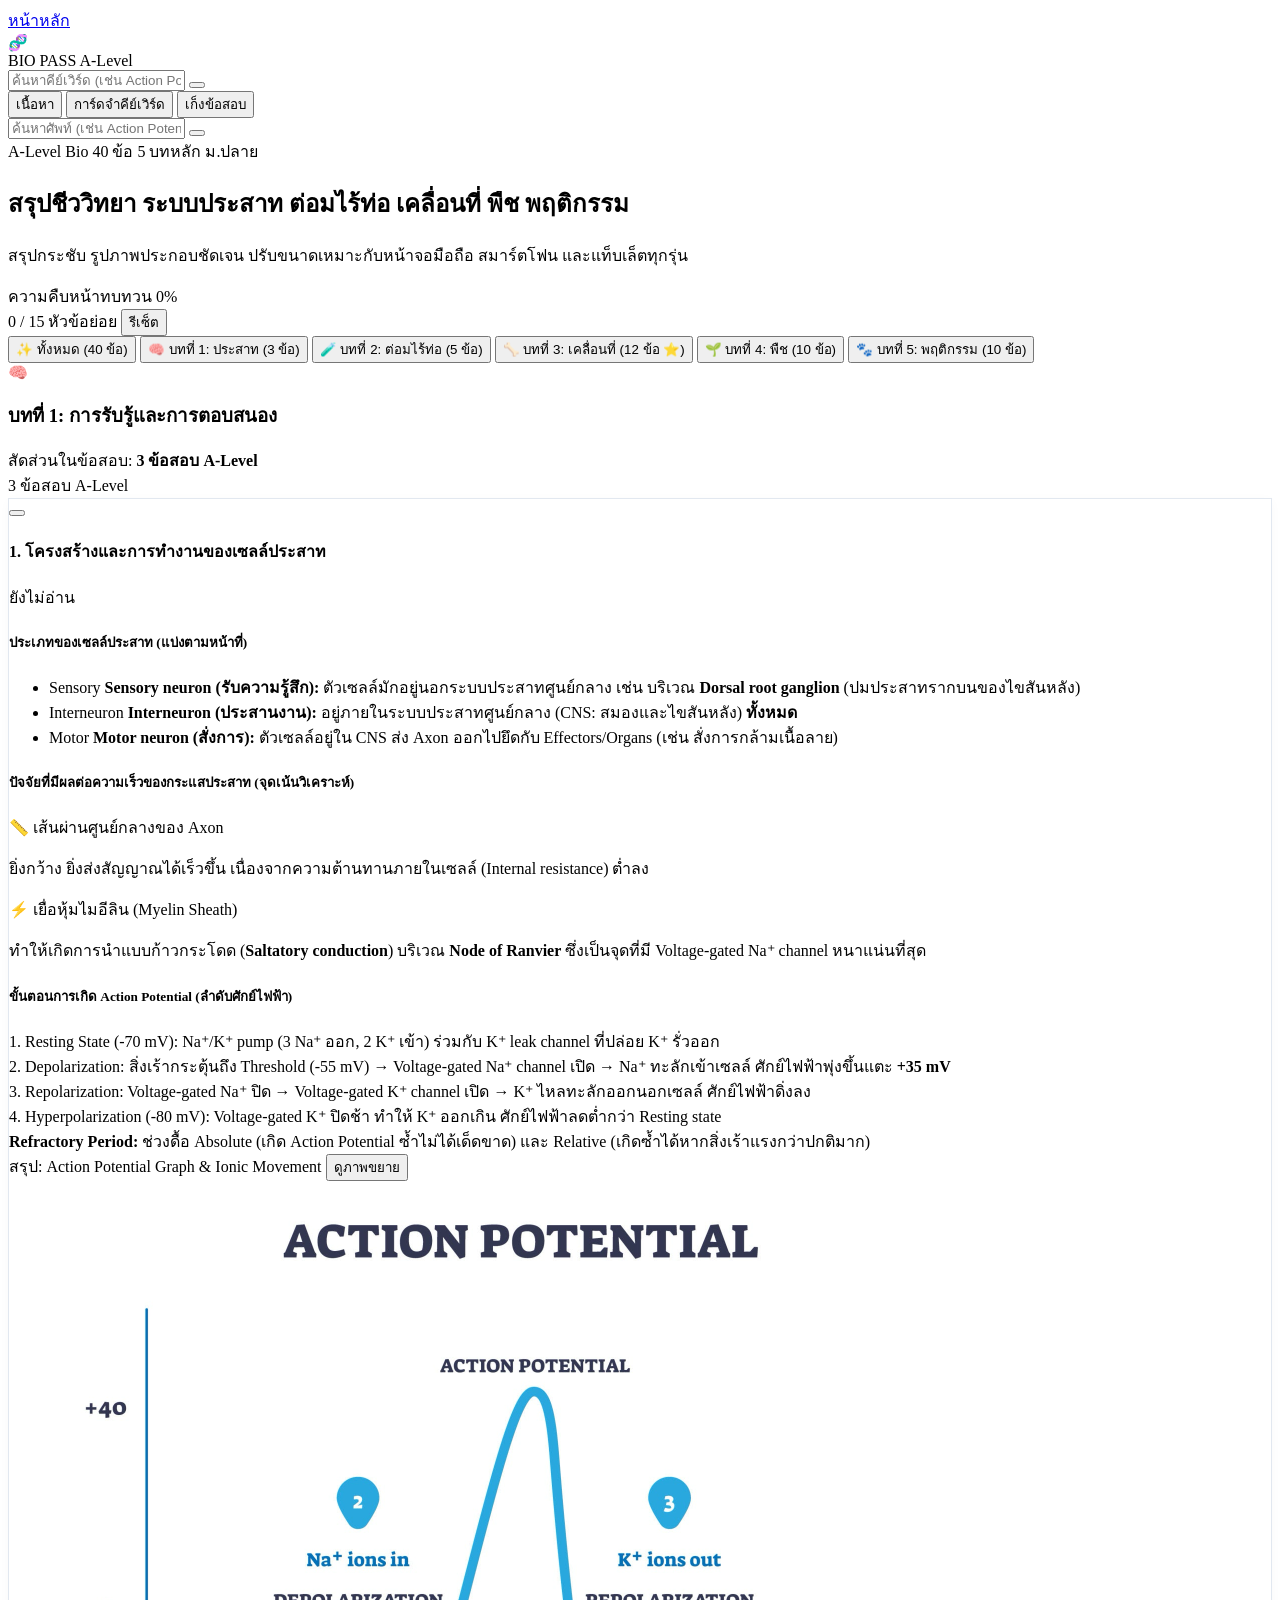
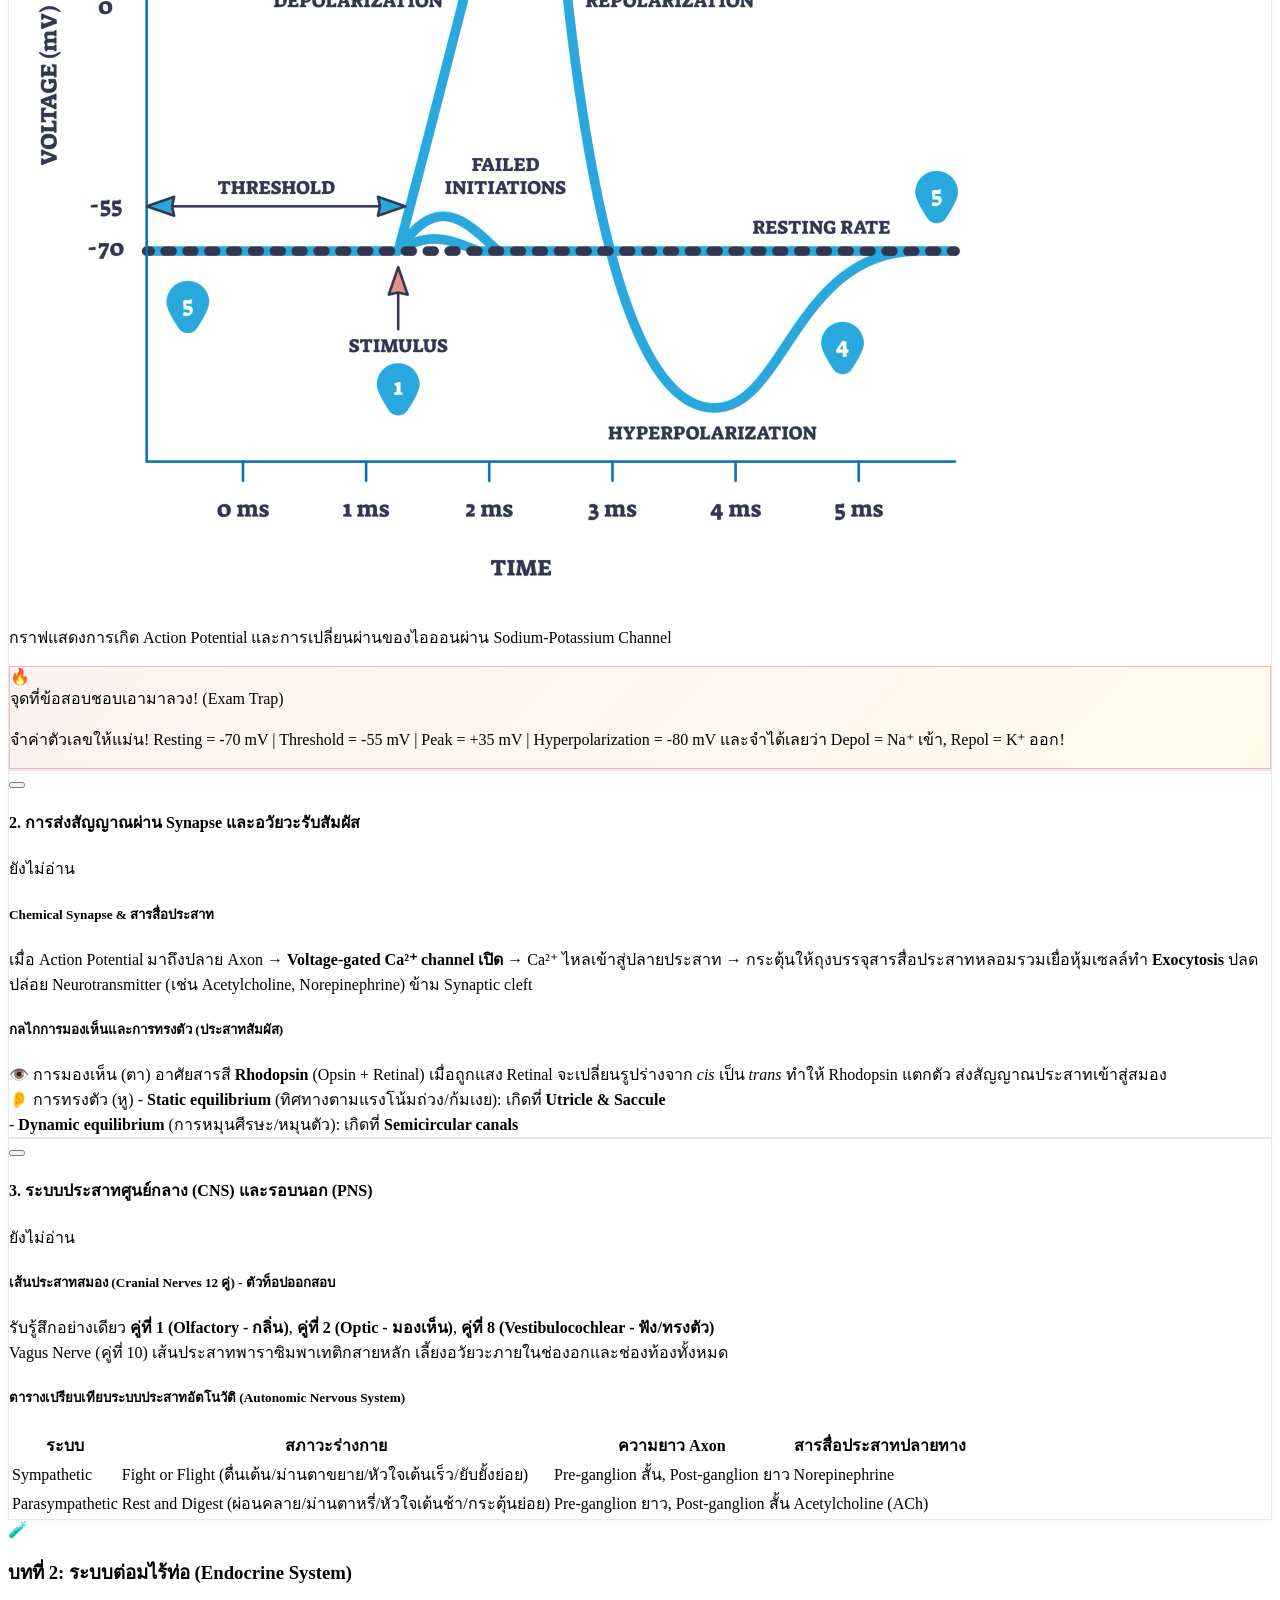
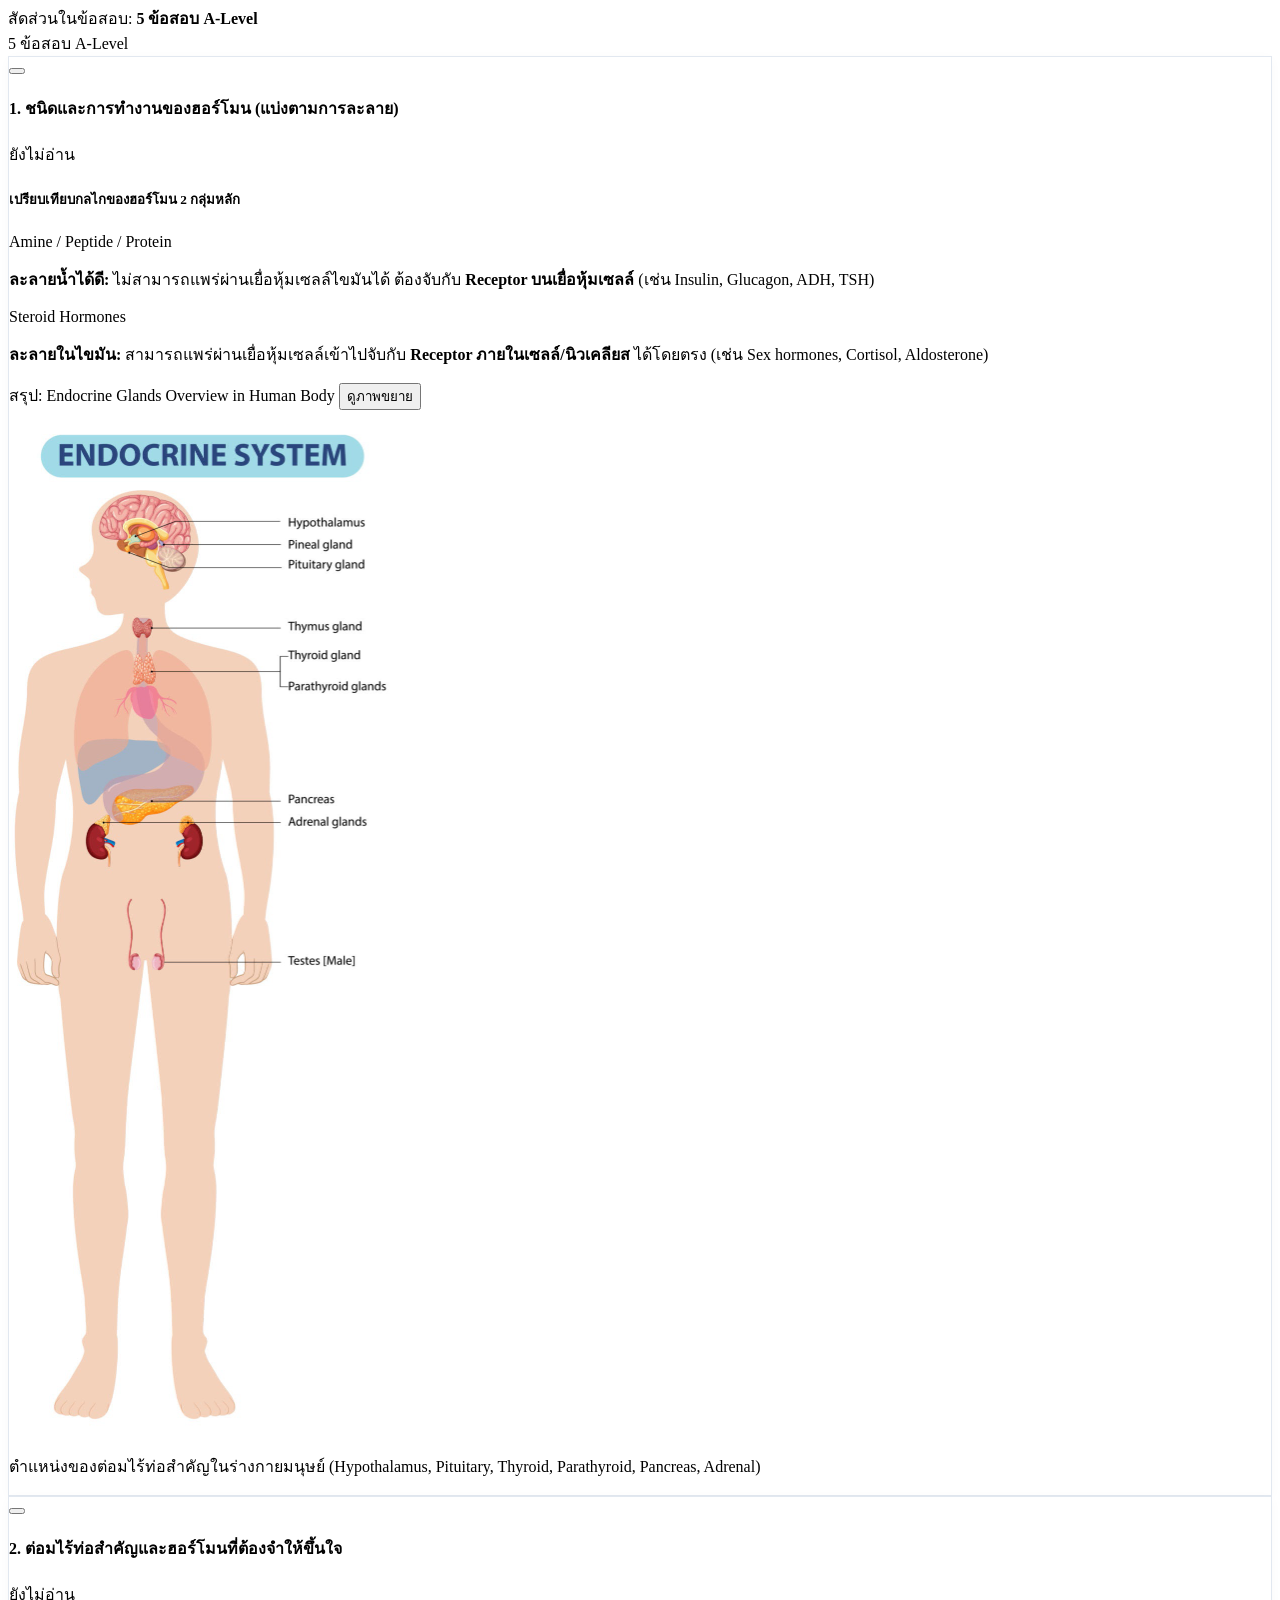
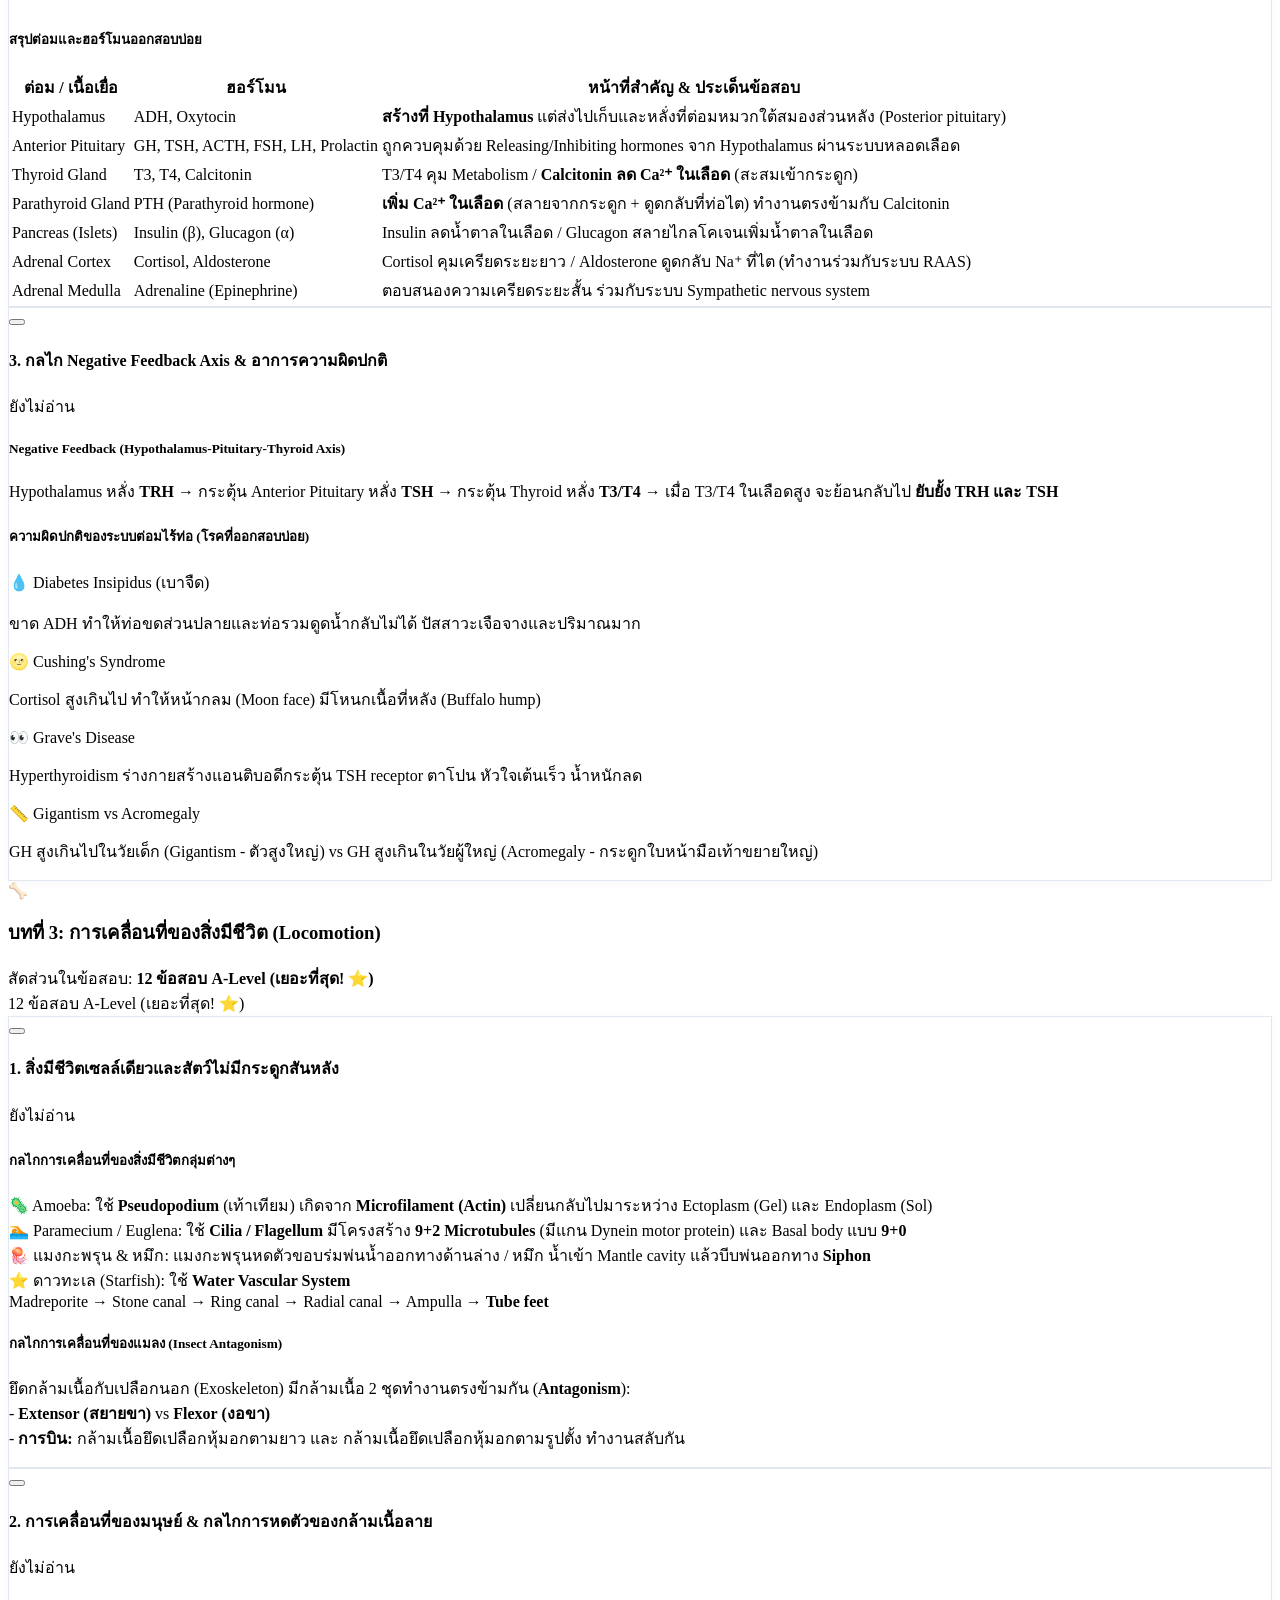
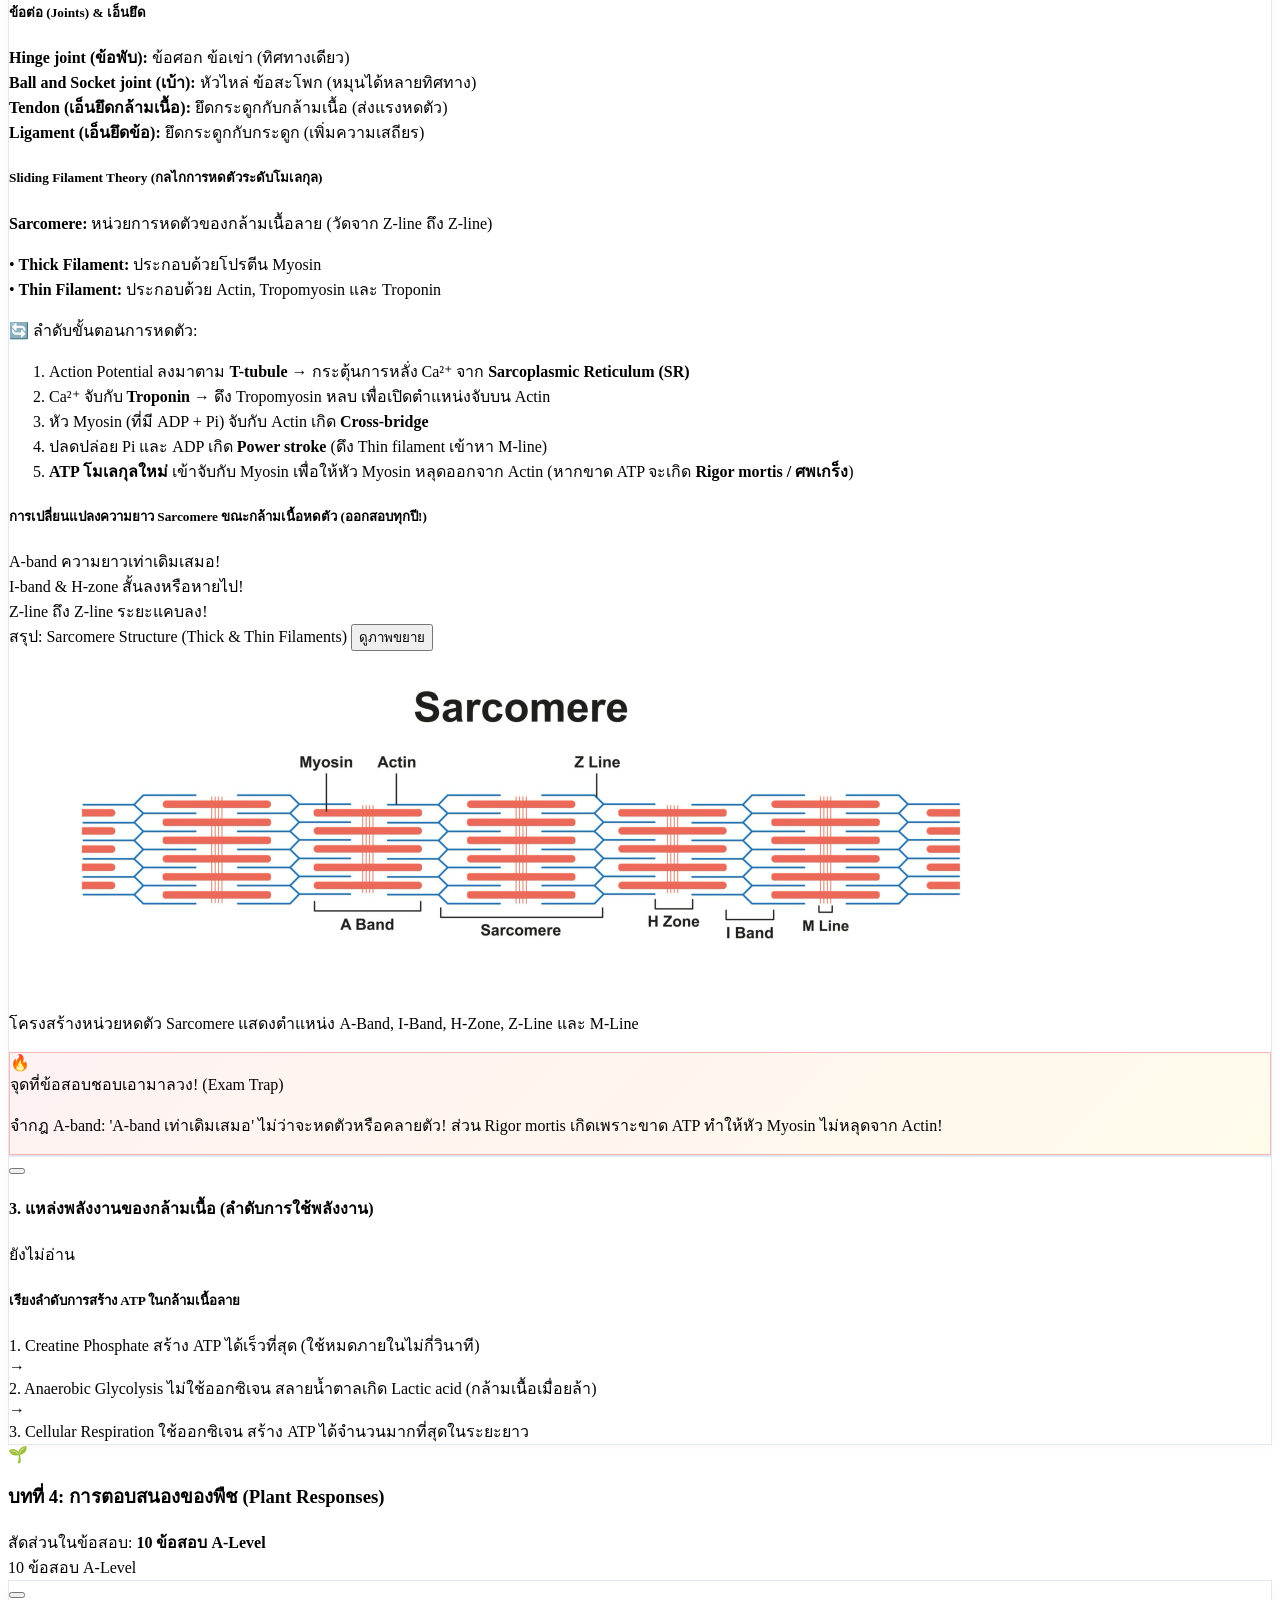
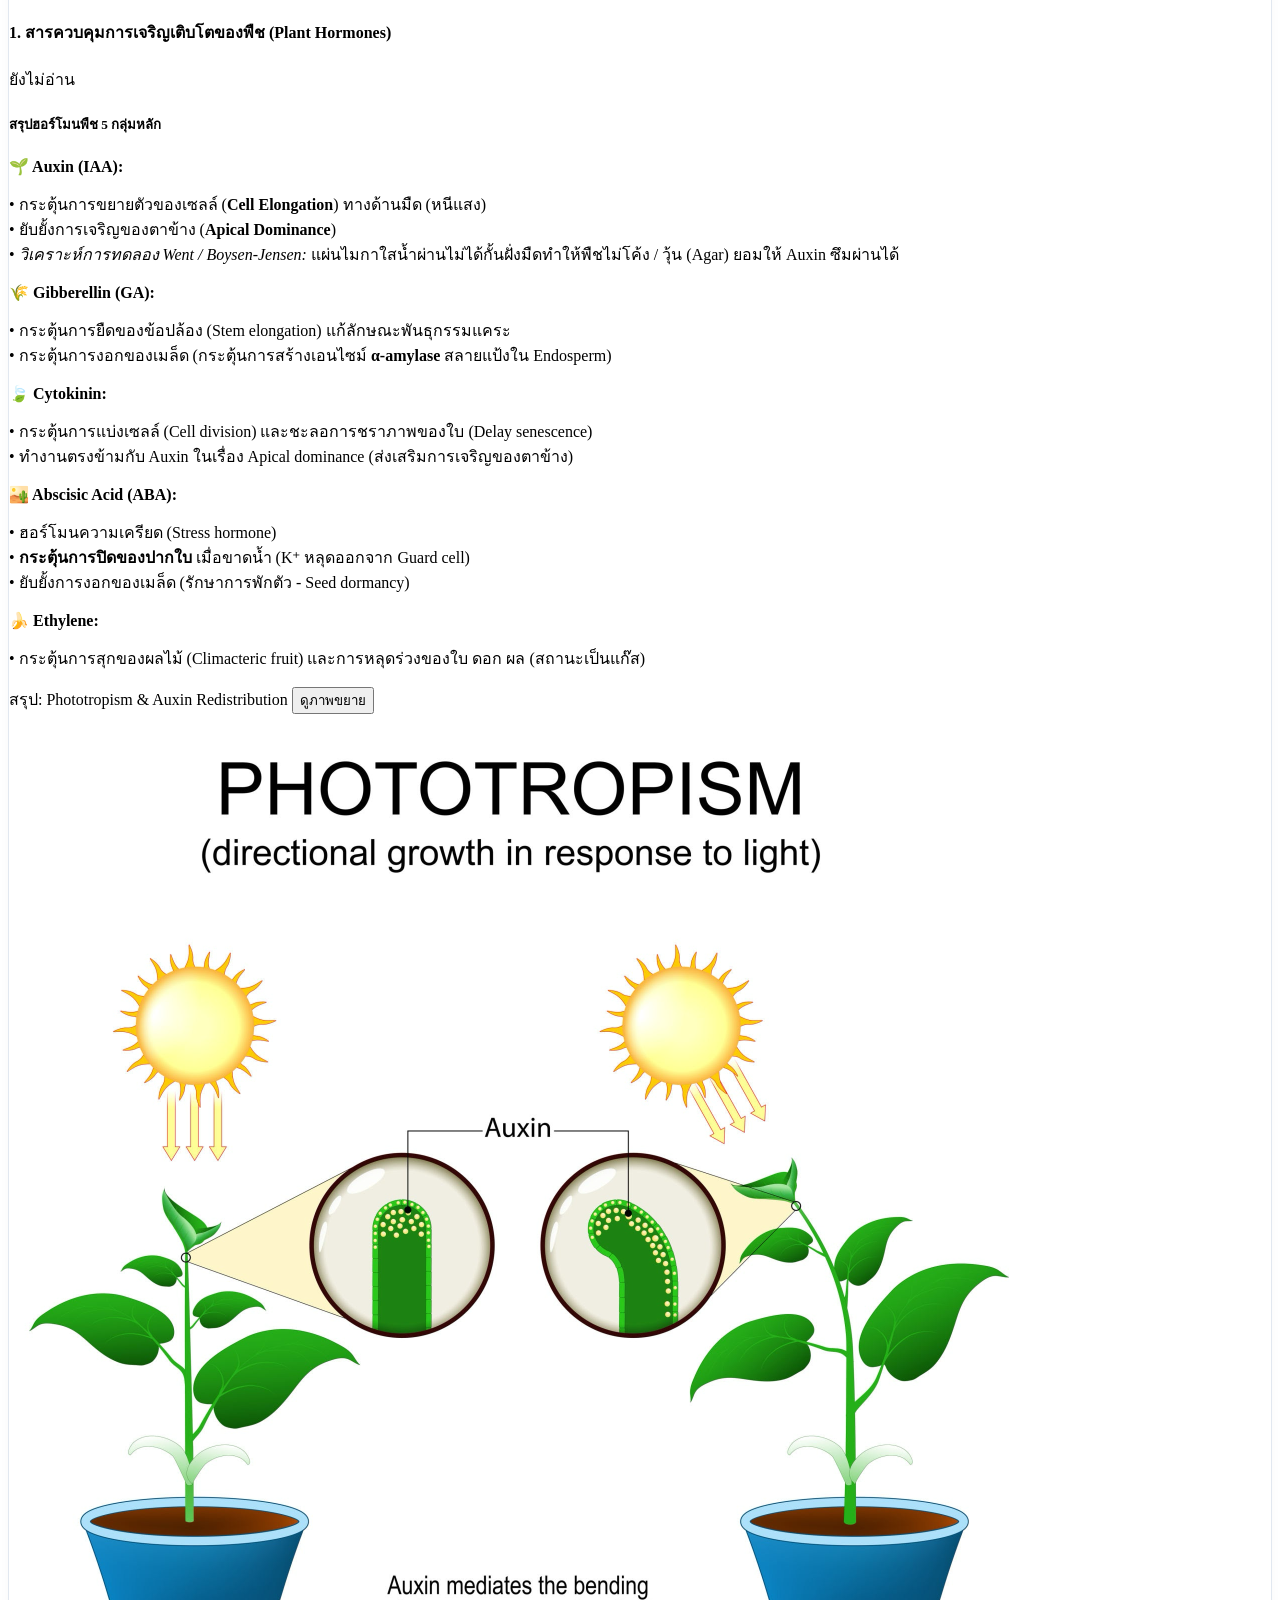
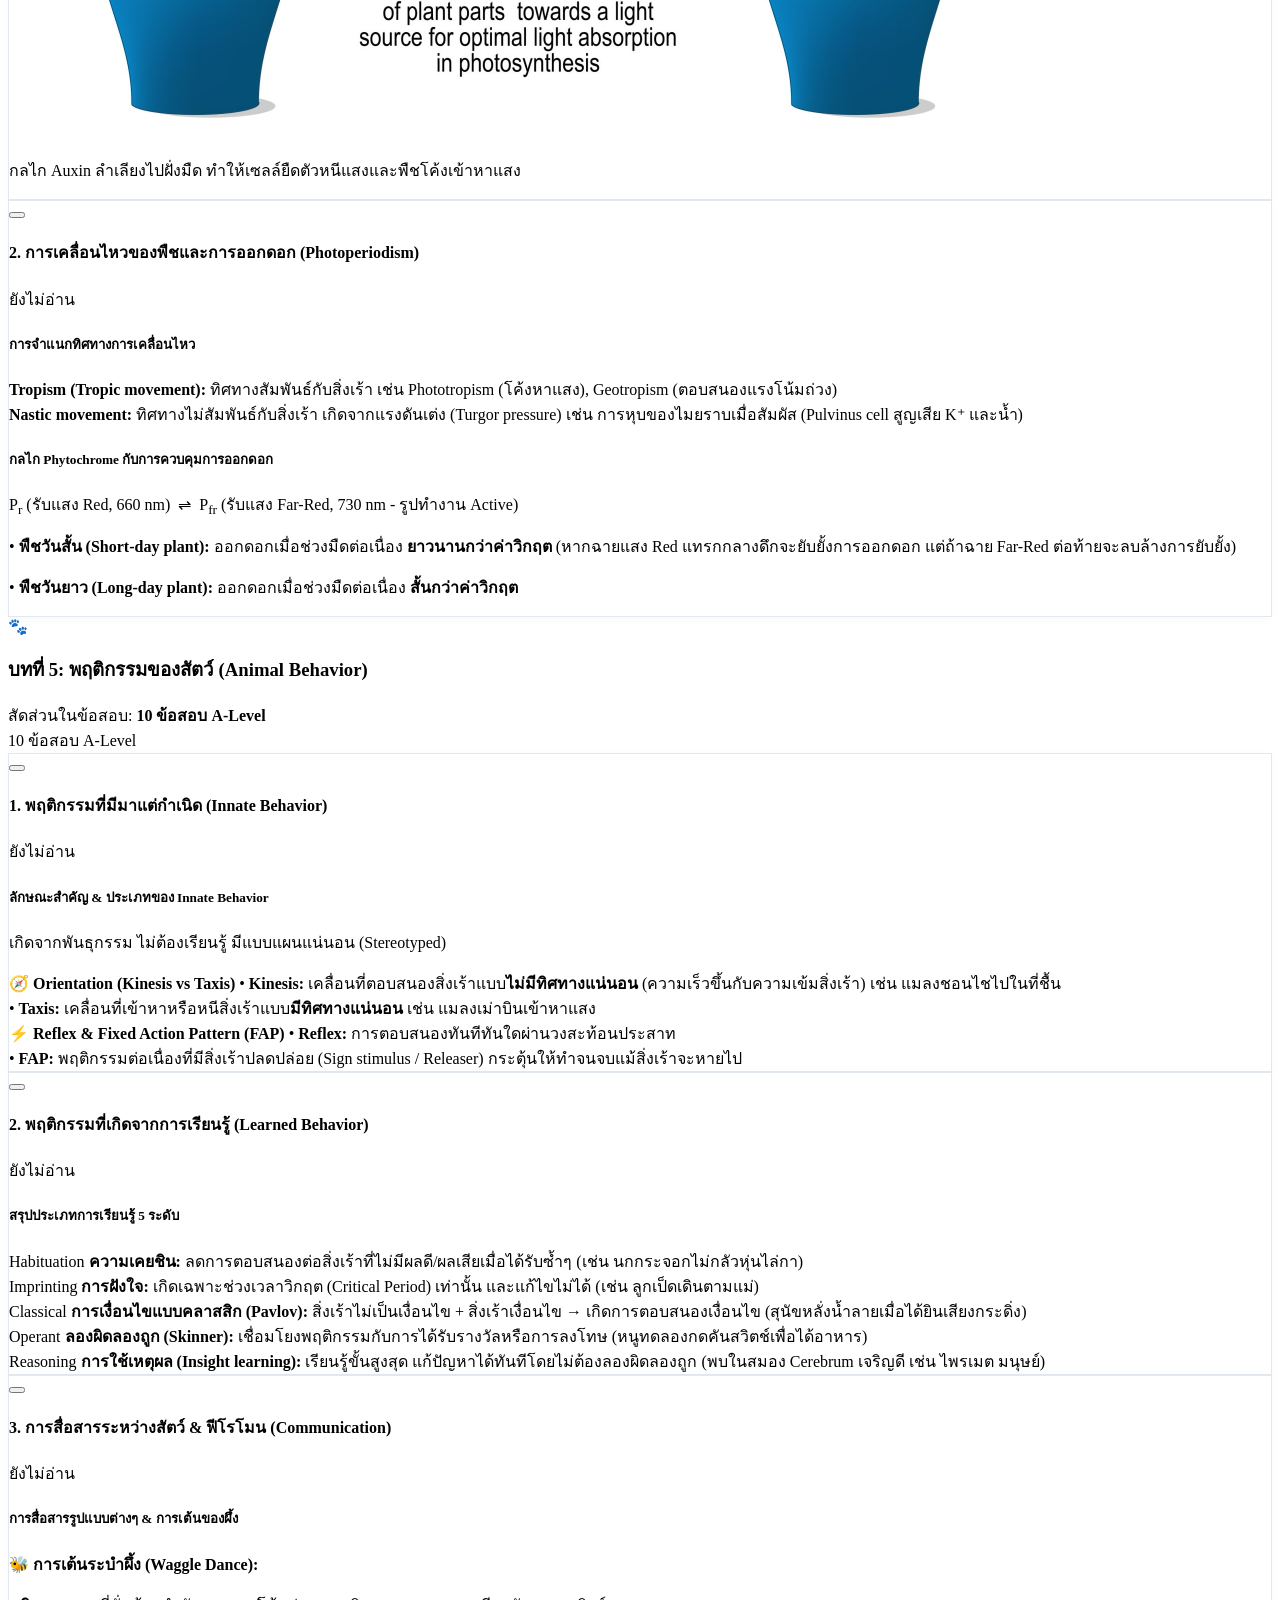
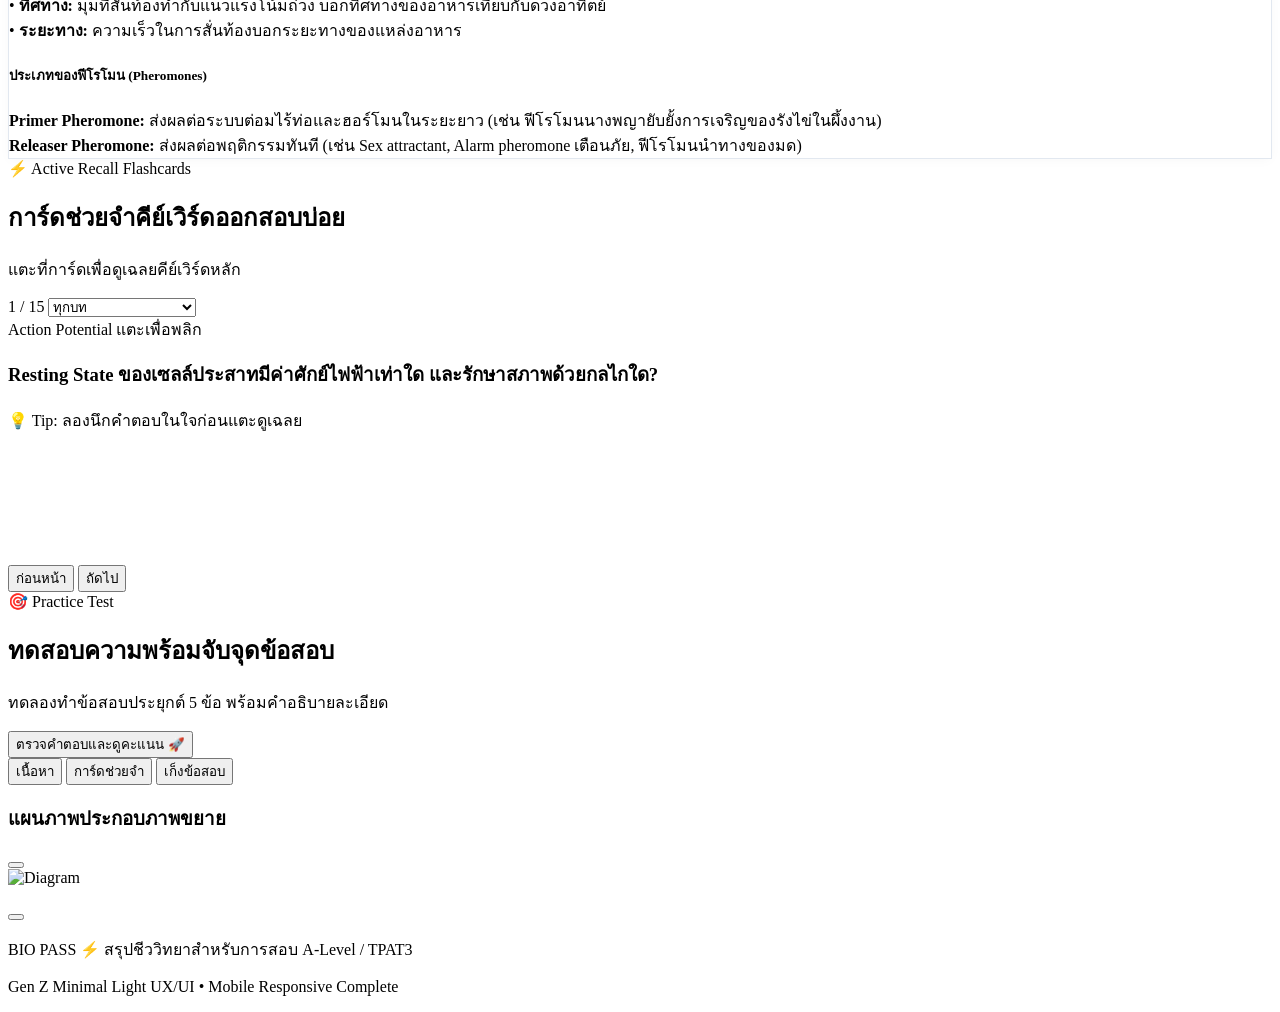
==== biology.html @ 7126fcec "Add main subject landing portal and Math probability cheat sheet page with KaTeX" ====
<!DOCTYPE html>
<html lang="th" class="scroll-smooth">
<head>
    <meta charset="UTF-8">
    <meta name="viewport" content="width=device-width, initial-scale=1.0, maximum-scale=5.0">
    <title>BIO PASS ⚡ สรุปชีววิทยา ม.ปลาย Gen Z Note</title>
    <!-- Tailwind CSS CDN -->
    <script src="https://cdn.tailwindcss.com"></script>
    <!-- Google Fonts: Prompt & Kanit & Plus Jakarta Sans -->
    <link rel="preconnect" href="https://fonts.googleapis.com">
    <link rel="preconnect" href="https://fonts.gstatic.com" crossorigin>
    <link href="https://fonts.googleapis.com/css2?family=Kanit:wght@300;400;500;600;700&family=Plus+Jakarta+Sans:wght@400;600;700;800&family=Prompt:wght@300;400;500;600;700&display=swap" rel="stylesheet">
    <!-- Lucide Icons -->
    <script src="https://unpkg.com/lucide@latest"></script>
    <!-- Custom CSS -->
    <link rel="stylesheet" href="assets/css/styles.css">
    <script>
        tailwind.config = {
            theme: {
                extend: {
                    fontFamily: {
                        sans: ['Prompt', 'Kanit', 'Plus Jakarta Sans', 'sans-serif'],
                        display: ['Kanit', 'sans-serif'],
                    },
                    colors: {
                        brand: {
                            50: '#f0fdf4',
                            100: '#dcfce7',
                            500: '#10b981',
                            600: '#059669',
                            700: '#047857',
                        }
                    }
                }
            }
        }
    </script>
</head>
<body class="bg-slate-50 text-slate-900 min-h-screen font-sans selection:bg-emerald-500 selection:text-white pb-20 md:pb-8 overflow-x-hidden">

    <!-- Sticky Glass Top Navigation -->
    <header class="sticky top-0 z-40 backdrop-blur-xl bg-white/90 border-b border-slate-200/80 shadow-sm transition-all duration-300">
        <div class="max-w-7xl mx-auto px-3 sm:px-6 lg:px-8">
            <div class="h-14 sm:h-16 flex items-center justify-between gap-2 sm:gap-4">
                
                <!-- Back to Home & Logo / Brand -->
                <div class="flex items-center gap-2.5 shrink-0">
                    <a href="index.html" class="px-2.5 py-1.5 rounded-xl bg-slate-100 hover:bg-slate-200 text-slate-700 text-xs font-bold flex items-center gap-1 transition-all">
                        <i data-lucide="arrow-left" class="w-4 h-4"></i>
                        <span class="hidden sm:inline">หน้าหลัก</span>
                    </a>
                    <div class="flex items-center gap-2 cursor-pointer" onclick="scrollToTop()">
                        <div class="w-9 h-9 sm:w-10 sm:h-10 rounded-2xl bg-gradient-to-tr from-emerald-500 via-teal-400 to-cyan-500 p-[2px] shadow-sm">
                            <div class="w-full h-full bg-white rounded-[14px] flex items-center justify-center text-emerald-600 font-bold text-lg sm:text-xl">
                                🧬
                            </div>
                        </div>
                        <div>
                            <div class="flex items-center gap-1.5">
                                <span class="font-extrabold text-base sm:text-lg tracking-tight bg-clip-text text-transparent bg-gradient-to-r from-emerald-600 via-teal-600 to-cyan-600">BIO PASS</span>
                                <span class="px-1.5 py-0.5 text-[9px] sm:text-[10px] font-bold bg-emerald-100 text-emerald-700 border border-emerald-300 rounded-full uppercase tracking-wider">A-Level</span>
                            </div>
                        </div>
                    </div>
                </div>

                <!-- Desktop Search Engine -->
                <div class="flex-1 max-w-md hidden md:block mx-2">
                    <div class="relative">
                        <i data-lucide="search" class="absolute left-3.5 top-1/2 -translate-y-1/2 w-4 h-4 text-slate-400"></i>
                        <input type="text" id="searchInput" placeholder="ค้นหาคีย์เวิร์ด (เช่น Action Potential, Auxin...)" 
                            class="w-full bg-slate-100/90 border border-slate-200 text-slate-800 text-xs sm:text-sm rounded-2xl pl-10 pr-4 py-2 focus:outline-none focus:bg-white focus:border-emerald-500 focus:ring-2 focus:ring-emerald-500/20 transition-all placeholder:text-slate-400">
                        <button id="clearSearch" class="hidden absolute right-3 top-1/2 -translate-y-1/2 text-slate-400 hover:text-slate-600">
                            <i data-lucide="x" class="w-4 h-4"></i>
                        </button>
                    </div>
                </div>

                <!-- View Modes (Desktop Version) -->
                <div class="hidden md:flex items-center gap-2">
                    <button onclick="toggleViewMode('notes')" id="btnViewNotes" class="view-tab-btn active px-3.5 py-1.5 rounded-xl text-xs font-bold flex items-center gap-1.5 bg-emerald-600 text-white shadow-md shadow-emerald-600/20">
                        <i data-lucide="book-open" class="w-3.5 h-3.5"></i>
                        <span>เนื้อหา</span>
                    </button>
                    <button onclick="toggleViewMode('flashcards')" id="btnViewFlashcards" class="view-tab-btn px-3.5 py-1.5 rounded-xl text-xs font-bold flex items-center gap-1.5 bg-white border border-slate-200 text-slate-700 hover:bg-slate-100 transition-all">
                        <i data-lucide="sparkles" class="w-3.5 h-3.5 text-amber-500"></i>
                        <span>การ์ดจำคีย์เวิร์ด</span>
                    </button>
                    <button onclick="toggleViewMode('quiz')" id="btnViewQuiz" class="view-tab-btn px-3.5 py-1.5 rounded-xl text-xs font-bold flex items-center gap-1.5 bg-white border border-slate-200 text-slate-700 hover:bg-slate-100 transition-all">
                        <i data-lucide="brain-circuit" class="w-3.5 h-3.5 text-cyan-600"></i>
                        <span>เก็งข้อสอบ</span>
                    </button>
                </div>
            </div>

            <!-- Mobile Search Engine Bar -->
            <div class="md:hidden pb-2.5 pt-1">
                <div class="relative">
                    <i data-lucide="search" class="absolute left-3.5 top-1/2 -translate-y-1/2 w-4 h-4 text-slate-400"></i>
                    <input type="text" id="searchInputMobile" placeholder="ค้นหาศัพท์ (เช่น Action Potential, Auxin, ADH)..." 
                        class="w-full bg-slate-100 border border-slate-200 text-slate-800 text-xs rounded-xl pl-9 pr-8 py-2 focus:outline-none focus:bg-white focus:border-emerald-500 focus:ring-2 focus:ring-emerald-500/20 transition-all placeholder:text-slate-400">
                    <button id="clearSearchMobile" class="hidden absolute right-3 top-1/2 -translate-y-1/2 text-slate-400 hover:text-slate-600">
                        <i data-lucide="x" class="w-3.5 h-3.5"></i>
                    </button>
                </div>
            </div>
        </div>
    </header>

    <!-- Hero Section / Header Summary -->
    <section class="relative overflow-hidden pt-5 pb-5 bg-white border-b border-slate-200/80">
        <div class="absolute top-0 left-1/2 -translate-x-1/2 w-full max-w-4xl h-[250px] bg-gradient-to-tr from-emerald-100/50 via-teal-100/50 to-cyan-100/50 blur-[80px] pointer-events-none rounded-full"></div>
        
        <div class="max-w-7xl mx-auto px-3 sm:px-6 lg:px-8 relative z-10">
            <div class="flex flex-col md:flex-row md:items-center justify-between gap-4 sm:gap-6">
                <div>
                    <div class="flex flex-wrap items-center gap-1.5 sm:gap-2 mb-2">
                        <span class="px-2.5 py-0.5 rounded-full text-[11px] font-bold bg-emerald-100 text-emerald-800 border border-emerald-200 flex items-center gap-1.5">
                            <span class="w-1.5 h-1.5 rounded-full bg-emerald-500 animate-pulse"></span>
                            A-Level Bio 40 ข้อ
                        </span>
                        <span class="px-2.5 py-0.5 rounded-full text-[11px] font-bold bg-violet-100 text-violet-800 border border-violet-200">
                            5 บทหลัก ม.ปลาย
                        </span>
                    </div>
                    <h1 class="text-xl sm:text-3xl font-extrabold tracking-tight text-slate-900 mb-1">
                        สรุปชีววิทยา <span class="bg-clip-text text-transparent bg-gradient-to-r from-emerald-600 via-teal-600 to-cyan-600">ระบบประสาท ต่อมไร้ท่อ เคลื่อนที่ พืช พฤติกรรม</span>
                    </h1>
                    <p class="text-slate-600 text-xs sm:text-sm max-w-2xl leading-relaxed">
                        สรุปกระชับ รูปภาพประกอบชัดเจน ปรับขนาดเหมาะกับหน้าจอมือถือ สมาร์ตโฟน และแท็บเล็ตทุกรุ่น
                    </p>
                </div>

                <!-- Overall Progress Card -->
                <div class="bg-slate-50 border border-slate-200/90 rounded-2xl p-3.5 min-w-[200px] shadow-sm">
                    <div class="flex items-center justify-between mb-1.5">
                        <span class="text-[11px] font-bold text-slate-600">ความคืบหน้าทบทวน</span>
                        <span id="progressPercent" class="text-xs font-extrabold text-emerald-600">0%</span>
                    </div>
                    <div class="w-full bg-slate-200 rounded-full h-2 overflow-hidden mb-2">
                        <div id="progressBar" class="bg-gradient-to-r from-emerald-500 to-teal-500 h-2 rounded-full transition-all duration-500 w-0"></div>
                    </div>
                    <div class="flex items-center justify-between text-[10px] text-slate-500">
                        <span id="progressText">0 / 15 หัวข้อย่อย</span>
                        <button onclick="resetProgress()" class="text-slate-400 hover:text-slate-600 underline">รีเซ็ต</button>
                    </div>
                </div>
            </div>

            <!-- Chapter Navigation Tabs -->
            <div class="flex items-center gap-1.5 sm:gap-2 overflow-x-auto py-3 mt-4 no-scrollbar border-t border-slate-100 touch-pan-x">
                <button onclick="filterChapter('all')" class="chapter-tab-btn active px-3.5 py-1.5 sm:px-4 sm:py-2 rounded-xl text-xs font-bold whitespace-nowrap transition-all bg-emerald-600 text-white shadow-sm shrink-0">
                    ✨ ทั้งหมด (40 ข้อ)
                </button>
                <button onclick="filterChapter(1)" class="chapter-tab-btn px-3.5 py-1.5 sm:px-4 sm:py-2 rounded-xl text-xs font-bold whitespace-nowrap transition-all bg-slate-100 text-slate-700 hover:bg-slate-200 shrink-0">
                    🧠 บทที่ 1: ประสาท (3 ข้อ)
                </button>
                <button onclick="filterChapter(2)" class="chapter-tab-btn px-3.5 py-1.5 sm:px-4 sm:py-2 rounded-xl text-xs font-bold whitespace-nowrap transition-all bg-slate-100 text-slate-700 hover:bg-slate-200 shrink-0">
                    🧪 บทที่ 2: ต่อมไร้ท่อ (5 ข้อ)
                </button>
                <button onclick="filterChapter(3)" class="chapter-tab-btn px-3.5 py-1.5 sm:px-4 sm:py-2 rounded-xl text-xs font-bold whitespace-nowrap transition-all bg-slate-100 text-slate-700 hover:bg-slate-200 shrink-0">
                    🦴 บทที่ 3: เคลื่อนที่ (12 ข้อ ⭐)
                </button>
                <button onclick="filterChapter(4)" class="chapter-tab-btn px-3.5 py-1.5 sm:px-4 sm:py-2 rounded-xl text-xs font-bold whitespace-nowrap transition-all bg-slate-100 text-slate-700 hover:bg-slate-200 shrink-0">
                    🌱 บทที่ 4: พืช (10 ข้อ)
                </button>
                <button onclick="filterChapter(5)" class="chapter-tab-btn px-3.5 py-1.5 sm:px-4 sm:py-2 rounded-xl text-xs font-bold whitespace-nowrap transition-all bg-slate-100 text-slate-700 hover:bg-slate-200 shrink-0">
                    🐾 บทที่ 5: พฤติกรรม (10 ข้อ)
                </button>
            </div>
        </div>
    </section>

    <!-- Main Content Container -->
    <main class="max-w-7xl mx-auto px-3 sm:px-6 lg:px-8 py-6">

        <!-- VIEW MODE 1: NOTES -->
        <div id="viewNotes" class="view-content space-y-8 sm:space-y-12">
            <!-- Dynamic Chapters Container -->
        </div>

        <!-- VIEW MODE 2: FLASHCARDS -->
        <div id="viewFlashcards" class="view-content hidden">
            <div class="max-w-2xl mx-auto text-center space-y-5">
                <div>
                    <span class="px-3 py-1 rounded-full text-xs font-bold bg-amber-100 text-amber-800 border border-amber-300">
                        ⚡ Active Recall Flashcards
                    </span>
                    <h2 class="text-xl sm:text-2xl font-bold text-slate-900 mt-2">การ์ดช่วยจำคีย์เวิร์ดออกสอบบ่อย</h2>
                    <p class="text-slate-500 text-xs sm:text-sm">แตะที่การ์ดเพื่อดูเฉลยคีย์เวิร์ดหลัก</p>
                </div>

                <!-- Flashcard Category Selector & Counter -->
                <div class="flex items-center justify-between text-xs text-slate-500 px-2">
                    <span id="flashcardCounter" class="font-bold text-emerald-700">1 / 15</span>
                    <select id="flashcardCategory" onchange="filterFlashcards(this.value)" class="bg-white border border-slate-200 text-slate-700 text-xs rounded-xl px-3 py-1.5 focus:outline-none focus:ring-2 focus:ring-emerald-500/20">
                        <option value="all">ทุกบท</option>
                        <option value="1">บทที่ 1: ระบบประสาท</option>
                        <option value="2">บทที่ 2: ต่อมไร้ท่อ</option>
                        <option value="3">บทที่ 3: การเคลื่อนที่</option>
                        <option value="4">บทที่ 4: ตอบสนองพืช</option>
                        <option value="5">บทที่ 5: พฤติกรรมสัตว์</option>
                    </select>
                </div>

                <!-- The Flip Card Container -->
                <div class="perspective-1000 min-h-[340px] sm:min-h-[320px]">
                    <div id="flashcard" onclick="flipCard()" class="card-inner cursor-pointer relative w-full min-h-[340px] sm:min-h-[320px] rounded-3xl border border-slate-200 bg-white p-5 sm:p-8 shadow-sm hover:shadow-md flex flex-col justify-between transition-transform duration-500 select-none touch-manipulation">
                        <!-- Front Face -->
                        <div class="card-front flex flex-col justify-between h-full min-h-[300px]">
                            <div class="flex justify-between items-start">
                                <span id="fcTag" class="px-2.5 py-1 rounded-xl text-[10px] sm:text-[11px] font-bold bg-emerald-100 text-emerald-800 border border-emerald-200">
                                    Action Potential
                                </span>
                                <span class="text-slate-400 text-xs flex items-center gap-1 font-medium">
                                    <i data-lucide="rotate-cw" class="w-3.5 h-3.5"></i> แตะเพื่อพลิก
                                </span>
                            </div>
                            <div class="my-auto py-4 sm:py-6">
                                <h3 id="fcQuestion" class="text-lg sm:text-2xl font-extrabold text-slate-900 leading-relaxed">
                                     Resting State ของเซลล์ประสาทมีค่าศักย์ไฟฟ้าเท่าใด และรักษาสภาพด้วยกลไกใด?
                                </h3>
                            </div>
                            <div class="text-[11px] text-slate-400">
                                💡 Tip: ลองนึกคำตอบในใจก่อนแตะดูเฉลย
                            </div>
                        </div>
                        
                        <!-- Back Face -->
                        <div class="card-back absolute inset-0 rounded-3xl bg-slate-900 text-white p-5 sm:p-8 shadow-xl flex flex-col justify-between text-left h-full min-h-[300px]">
                            <div class="flex justify-between items-start">
                                <span class="px-2.5 py-1 rounded-xl text-[10px] sm:text-[11px] font-bold bg-emerald-400 text-slate-950">
                                    เฉลย & สรุปสาระสำคัญ
                                </span>
                                <span class="text-slate-300 text-xs flex items-center gap-1 font-medium">
                                    <i data-lucide="check-circle-2" class="w-3.5 h-3.5 text-emerald-400"></i> ได้คำตอบไหม?
                                </span>
                            </div>
                            <div class="my-auto py-3 sm:py-4 space-y-2">
                                <p id="fcAnswer" class="text-sm sm:text-base text-slate-100 leading-relaxed font-medium">
                                    -70 mV โดยอาศัย Na⁺/K⁺ pump (สูบ 3Na⁺ ออก, 2K⁺ เข้า) ร่วมกับ K⁺ leak channel
                                </p>
                                <div id="fcNote" class="text-xs text-emerald-300 bg-emerald-950/80 border border-emerald-700/50 p-2.5 rounded-xl mt-2">
                                    📌 ข้อสอบชอบลวง: Na+/K+ pump ใช้ ATP (Active Transport)
                                </div>
                            </div>
                            <div class="flex justify-between text-[11px] text-slate-400 border-t border-slate-800 pt-2.5">
                                <span>แตะอีกครั้งเพื่อกลับไปที่คำถาม</span>
                            </div>
                        </div>
                    </div>
                </div>

                <!-- Navigation Buttons -->
                <div class="flex items-center justify-center gap-3 pt-2">
                    <button onclick="prevFlashcard()" class="px-4 py-2.5 sm:px-5 sm:py-3 rounded-2xl bg-white border border-slate-200 hover:bg-slate-100 text-slate-700 font-bold text-xs sm:text-sm flex items-center gap-1.5 shadow-sm active:scale-95">
                        <i data-lucide="chevron-left" class="w-4 h-4"></i> ก่อนหน้า
                    </button>
                    <button onclick="nextFlashcard()" class="px-6 py-2.5 sm:px-7 sm:py-3 rounded-2xl bg-emerald-600 hover:bg-emerald-500 text-white font-extrabold text-xs sm:text-sm flex items-center gap-1.5 shadow-md shadow-emerald-600/20 active:scale-95">
                        ถัดไป <i data-lucide="chevron-right" class="w-4 h-4"></i>
                    </button>
                </div>
            </div>
        </div>

        <!-- VIEW MODE 3: QUIZ -->
        <div id="viewQuiz" class="view-content hidden max-w-3xl mx-auto space-y-6 sm:space-y-8">
            <div class="text-center space-y-2">
                <span class="px-3 py-1 rounded-full text-xs font-bold bg-cyan-100 text-cyan-800 border border-cyan-200">
                    🎯 Practice Test
                </span>
                <h2 class="text-xl sm:text-2xl font-bold text-slate-900">ทดสอบความพร้อมจับจุดข้อสอบ</h2>
                <p class="text-slate-500 text-xs sm:text-sm">ทดลองทำข้อสอบประยุกต์ 5 ข้อ พร้อมคำอธิบายละเอียด</p>
            </div>

            <div id="quizContainer" class="space-y-4 sm:space-y-6">
                <!-- Quiz Cards rendered dynamically -->
            </div>

            <div class="bg-white border border-slate-200 rounded-3xl p-5 sm:p-6 text-center shadow-md space-y-3">
                <button onclick="checkQuizAnswers()" class="w-full sm:w-auto px-8 py-3.5 rounded-2xl bg-gradient-to-r from-cyan-600 to-emerald-600 hover:from-cyan-500 hover:to-emerald-500 text-white font-extrabold text-sm sm:text-base shadow-lg shadow-emerald-600/20 transition-all active:scale-95">
                    ตรวจคำตอบและดูคะแนน 🚀
                </button>
                <div id="quizScoreResult" class="hidden text-lg sm:text-xl font-bold text-emerald-700 mt-3 animate-fade-in"></div>
            </div>
        </div>

    </main>

    <!-- Mobile Fixed Bottom Navigation Bar -->
    <nav class="md:hidden fixed bottom-0 left-0 right-0 z-40 bg-white/95 backdrop-blur-lg border-t border-slate-200 py-2 px-4 shadow-lg flex items-center justify-around">
        <button onclick="toggleViewMode('notes')" id="mBtnNotes" class="flex flex-col items-center gap-1 text-[11px] font-bold text-emerald-600">
            <i data-lucide="book-open" class="w-5 h-5"></i>
            <span>เนื้อหา</span>
        </button>
        <button onclick="toggleViewMode('flashcards')" id="mBtnFlashcards" class="flex flex-col items-center gap-1 text-[11px] font-bold text-slate-500 hover:text-slate-800">
            <i data-lucide="sparkles" class="w-5 h-5"></i>
            <span>การ์ดช่วยจำ</span>
        </button>
        <button onclick="toggleViewMode('quiz')" id="mBtnQuiz" class="flex flex-col items-center gap-1 text-[11px] font-bold text-slate-500 hover:text-slate-800">
            <i data-lucide="brain-circuit" class="w-5 h-5"></i>
            <span>เก็งข้อสอบ</span>
        </button>
    </nav>

    <!-- IMAGE MODAL VIEWER -->
    <div id="imageModal" class="fixed inset-0 z-50 bg-slate-900/80 backdrop-blur-md hidden flex items-center justify-center p-3">
        <div class="relative max-w-5xl w-full bg-white border border-slate-200 rounded-3xl p-3 sm:p-6 overflow-hidden shadow-2xl flex flex-col max-h-[94vh]">
            <div class="flex items-center justify-between border-b border-slate-200 pb-2.5 mb-3">
                <h3 id="modalTitle" class="text-xs sm:text-base font-bold text-slate-900 flex items-center gap-2">
                    <i data-lucide="image" class="w-4 h-4 sm:w-5 sm:h-5 text-emerald-600"></i> แผนภาพประกอบภาพขยาย
                </h3>
                <button onclick="closeImageModal()" class="w-8 h-8 rounded-full bg-slate-100 text-slate-600 hover:text-slate-900 flex items-center justify-center transition-all">
                    <i data-lucide="x" class="w-4 h-4"></i>
                </button>
            </div>
            <div class="flex-1 overflow-auto flex items-center justify-center p-2 bg-slate-50 rounded-2xl border border-slate-200">
                <img id="modalImage" src="" alt="Diagram" class="max-h-[75vh] w-full object-contain rounded-xl">
            </div>
            <p id="modalCaption" class="text-[11px] sm:text-xs text-slate-600 text-center font-medium mt-2"></p>
        </div>
    </div>

    <!-- Quick Back To Top Floating Button -->
    <button onclick="scrollToTop()" id="btnBackToTop" class="fixed bottom-16 md:bottom-6 right-4 md:right-6 z-30 w-10 h-10 sm:w-12 sm:h-12 rounded-2xl bg-emerald-600 text-white font-bold shadow-lg shadow-emerald-600/30 flex items-center justify-center transition-all duration-300 opacity-0 pointer-events-none hover:scale-105 active:scale-95">
        <i data-lucide="arrow-up" class="w-5 h-5 sm:w-6 sm:h-6"></i>
    </button>

    <!-- Footer -->
    <footer class="border-t border-slate-200 bg-white py-6 text-center text-[11px] sm:text-xs text-slate-500 mb-12 md:mb-0">
        <div class="max-w-7xl mx-auto px-4">
            <p class="font-bold text-slate-700">BIO PASS ⚡ สรุปชีววิทยาสำหรับการสอบ A-Level / TPAT3</p>
            <p class="mt-1 text-slate-500">Gen Z Minimal Light UX/UI • Mobile Responsive Complete</p>
        </div>
    </footer>

    <!-- App JS Engine -->
    <script src="assets/js/app.js"></script>
    <script>
        lucide.createIcons();
    </script>
</body>
</html>
---- assets/css/styles.css ----
/* Custom Styles for Gen Z Minimal UX/UI - Light & Mobile Optimized */

@layer utilities {
  /* Hide scrollbar for Chrome, Safari and Opera */
  .no-scrollbar::-webkit-scrollbar {
    display: none;
  }
  /* Hide scrollbar for IE, Edge and Firefox */
  .no-scrollbar {
    -ms-overflow-style: none;  /* IE and Edge */
    scrollbar-width: none;  /* Firefox */
    -webkit-overflow-scrolling: touch;
  }
}

/* Touch optimization */
* {
  -webkit-tap-highlight-color: transparent;
}

/* Perspective for Flashcard Flip */
.perspective-1000 {
  perspective: 1000px;
}

.card-inner {
  transform-style: preserve-3d;
  transition: transform 0.6s cubic-bezier(0.4, 0, 0.2, 1);
}

.card-inner.flipped {
  transform: rotateY(180deg);
}

.card-front, .card-back {
  -webkit-backface-visibility: hidden;
  backface-visibility: hidden;
}

.card-back {
  transform: rotateY(180deg);
}

/* Light Aesthetic Bento Cards */
.bento-card {
  background: #ffffff;
  border: 1px solid #e2e8f0;
  box-shadow: 0 2px 12px -2px rgba(15, 23, 42, 0.04);
  transition: all 0.3s cubic-bezier(0.4, 0, 0.2, 1);
}

@media (min-width: 640px) {
  .bento-card:hover {
    border-color: rgba(16, 185, 129, 0.5);
    box-shadow: 0 12px 30px -4px rgba(16, 185, 129, 0.12), 0 4px 6px -2px rgba(0, 0, 0, 0.03);
    transform: translateY(-2px);
  }
}

/* Exam trap highlight box - Light Theme */
.exam-trap-box {
  background: linear-gradient(135deg, rgba(254, 242, 242, 1) 0%, rgba(255, 251, 235, 1) 100%);
  border: 1px solid rgba(252, 165, 165, 0.8);
}

.exam-tip-box {
  background: linear-gradient(135deg, rgba(236, 253, 245, 1) 0%, rgba(236, 254, 255, 1) 100%);
  border: 1px solid rgba(110, 231, 183, 0.8);
}

/* Smooth transition for tabs */
.chapter-tab-btn, .view-tab-btn {
  transition: all 0.2s ease-in-out;
}

/* Fade in animation */
@keyframes fadeIn {
  from { opacity: 0; transform: translateY(8px); }
  to { opacity: 1; transform: translateY(0); }
}

.animate-fade-in {
  animation: fadeIn 0.35s ease-out forwards;
}

/* Custom scrollbar - Light Theme */
::-webkit-scrollbar {
  width: 6px;
  height: 6px;
}
::-webkit-scrollbar-track {
  background: #f1f5f9;
}
::-webkit-scrollbar-thumb {
  background: #cbd5e1;
  border-radius: 4px;
}
::-webkit-scrollbar-thumb:hover {
  background: #94a3b8;
}
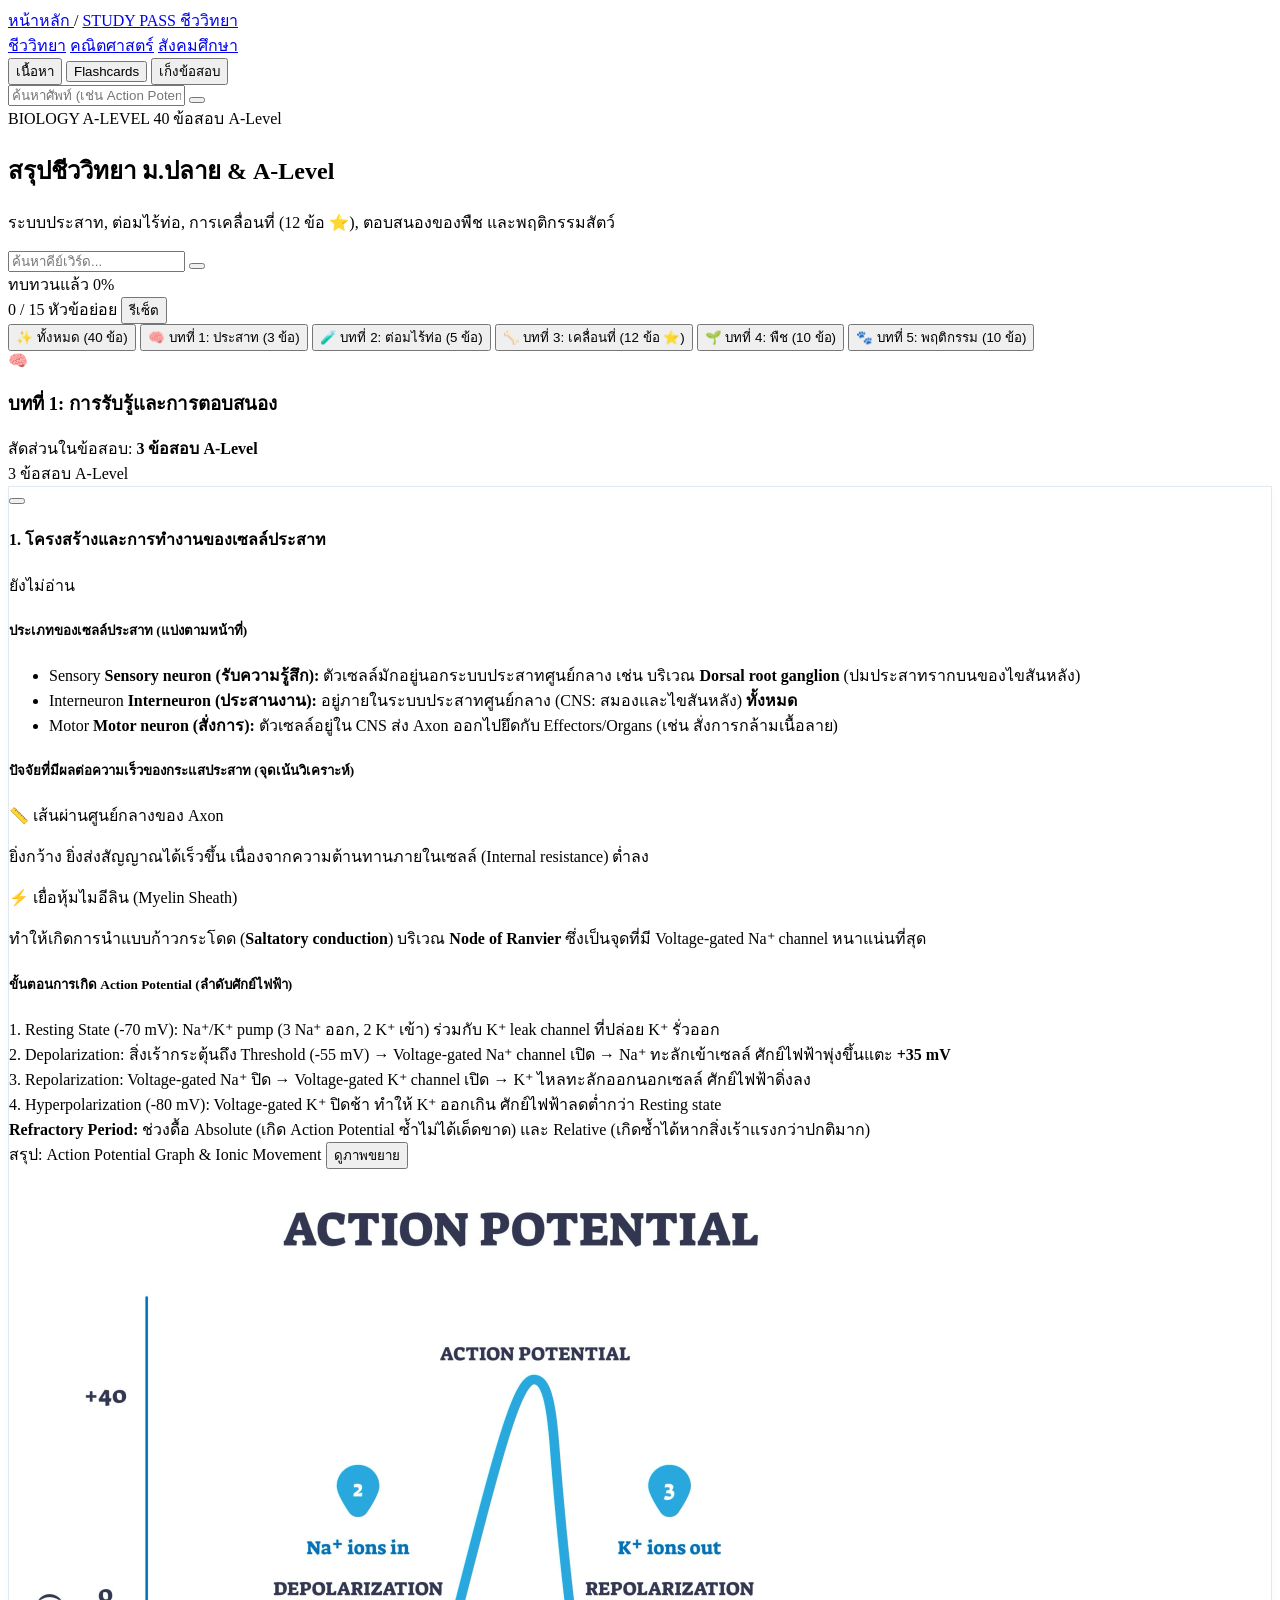
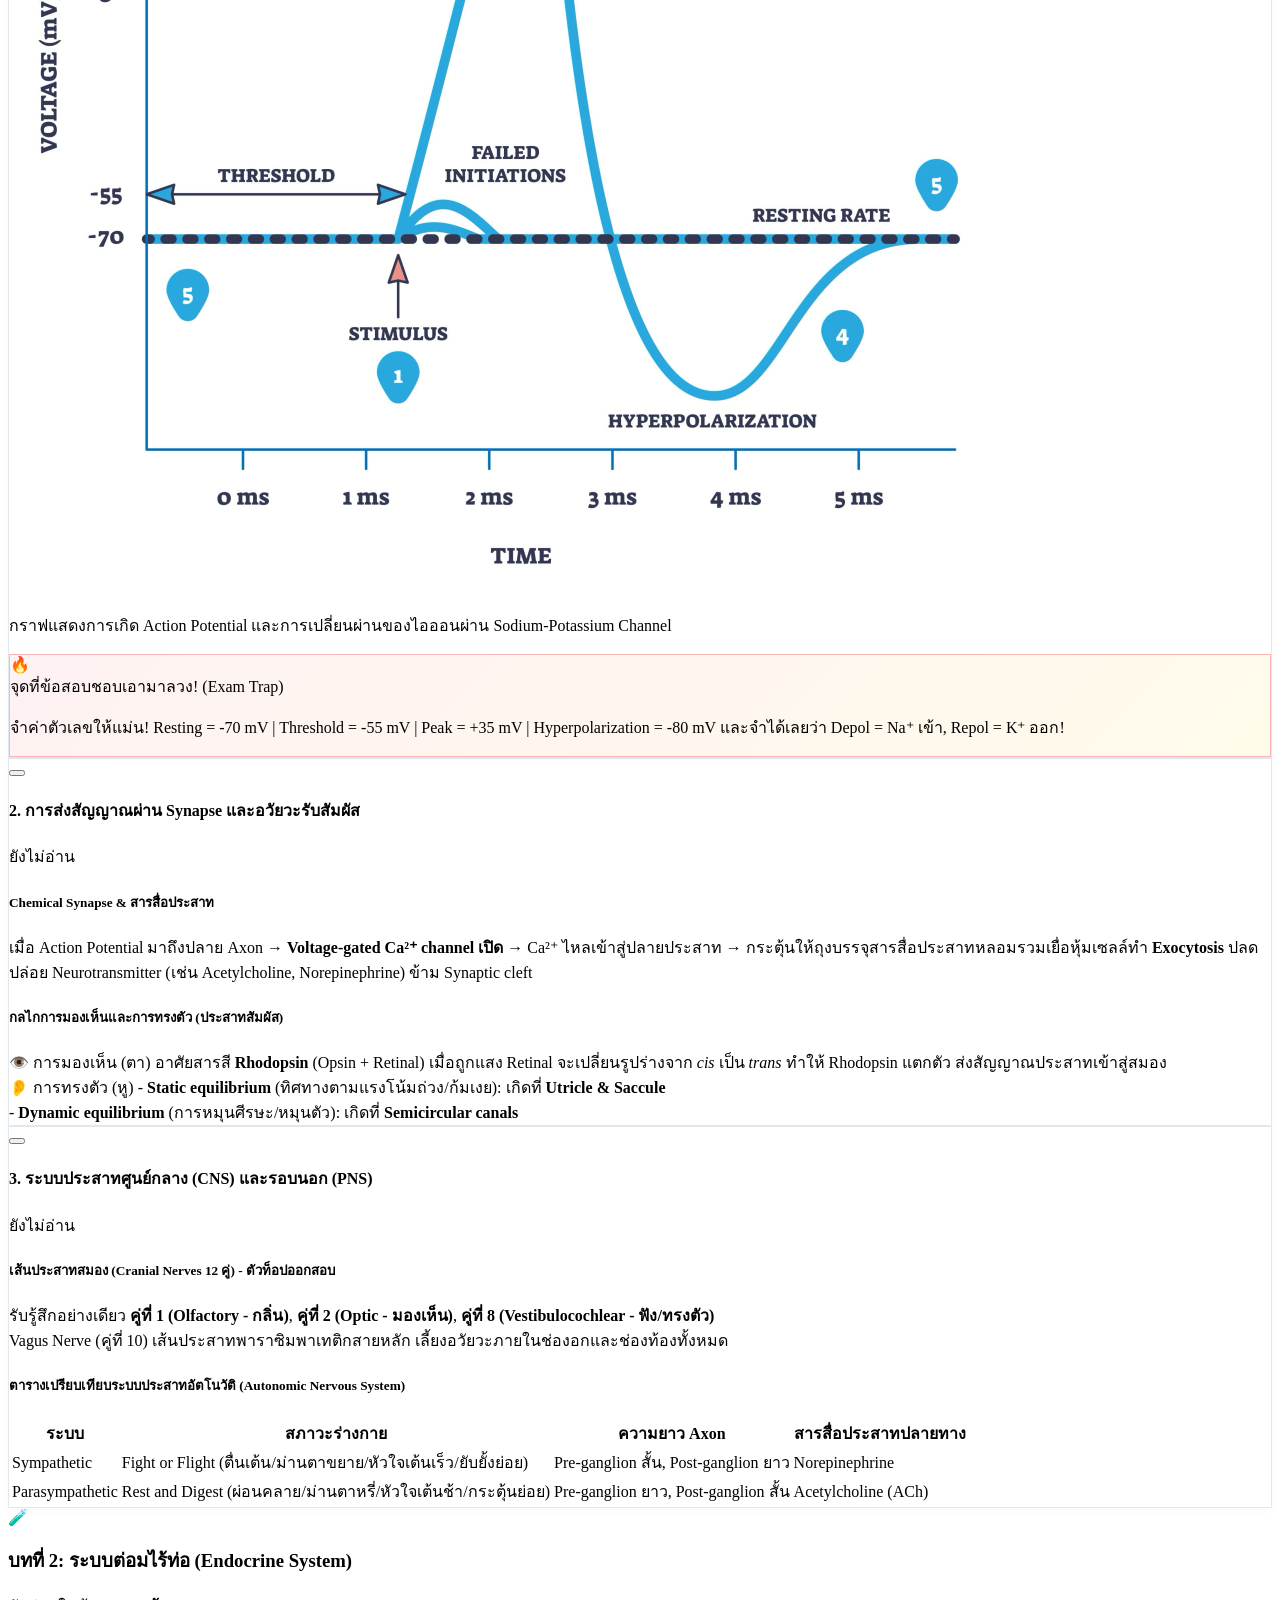
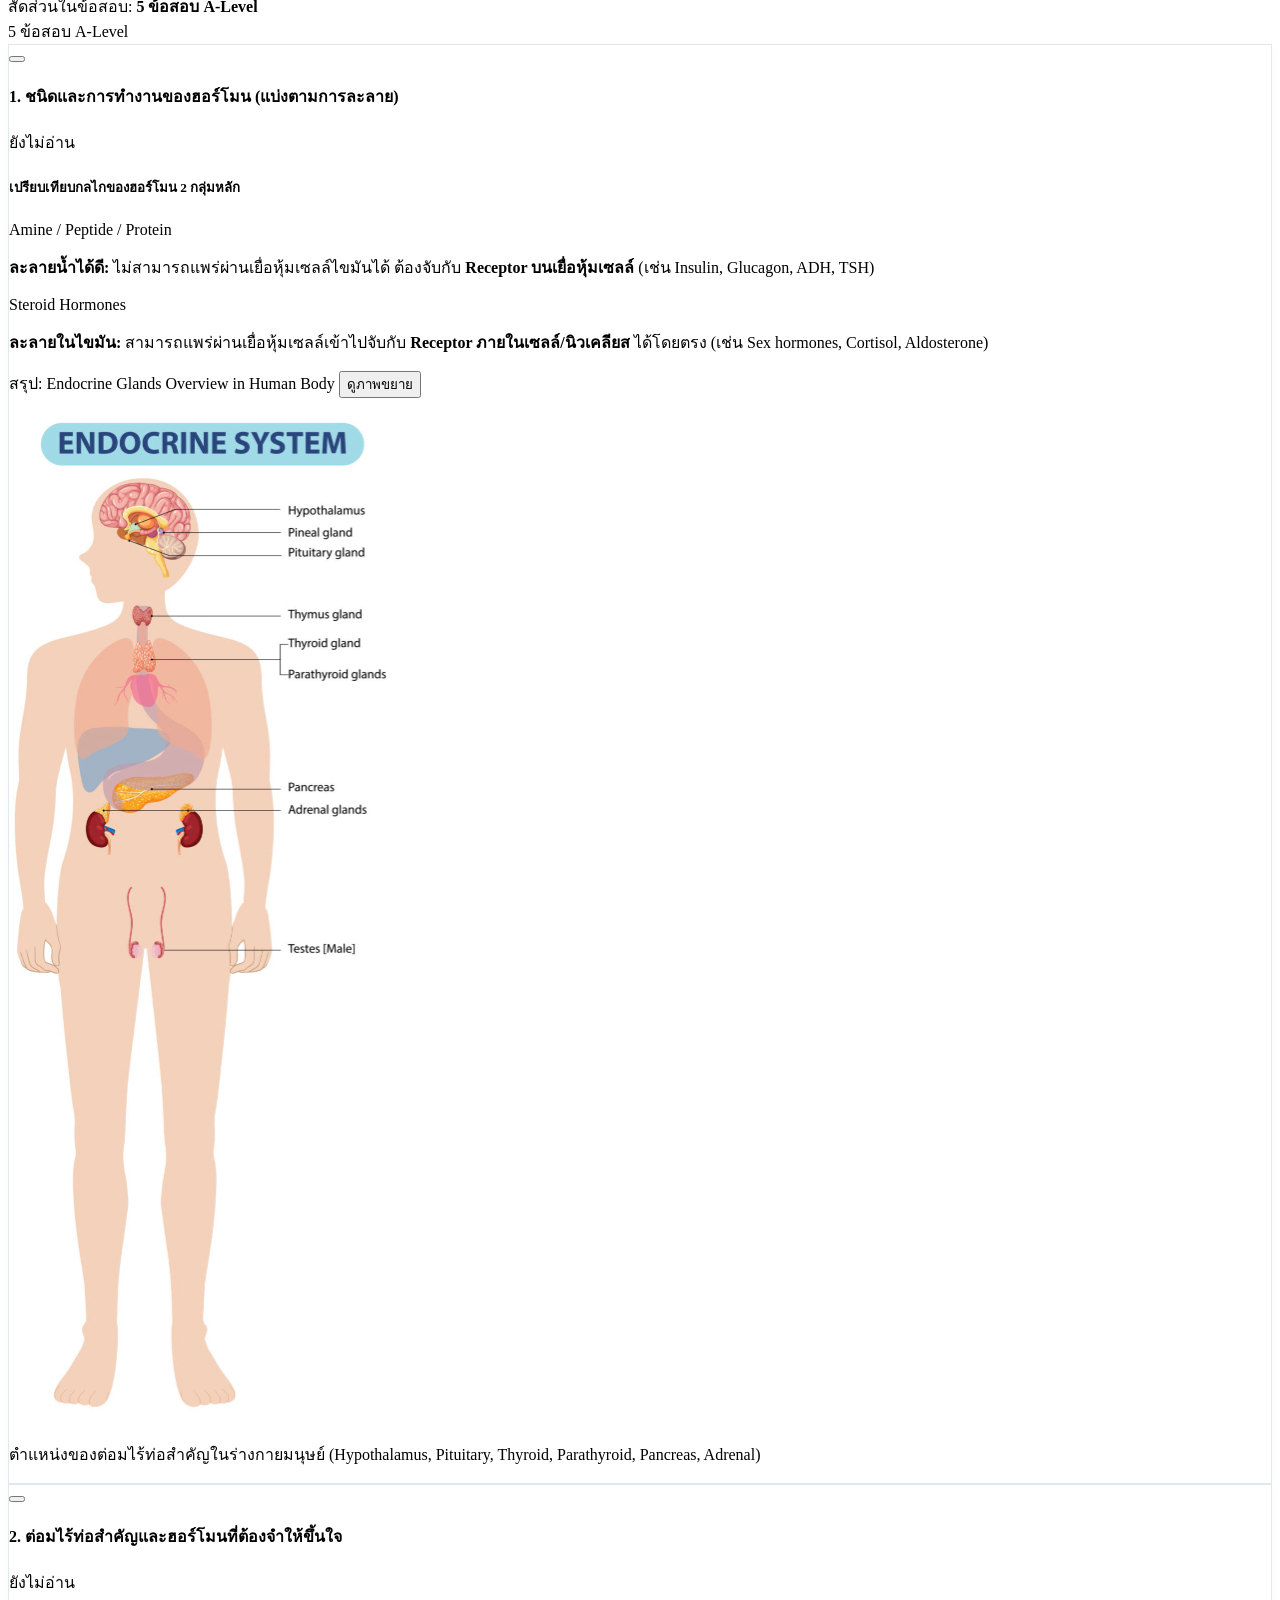
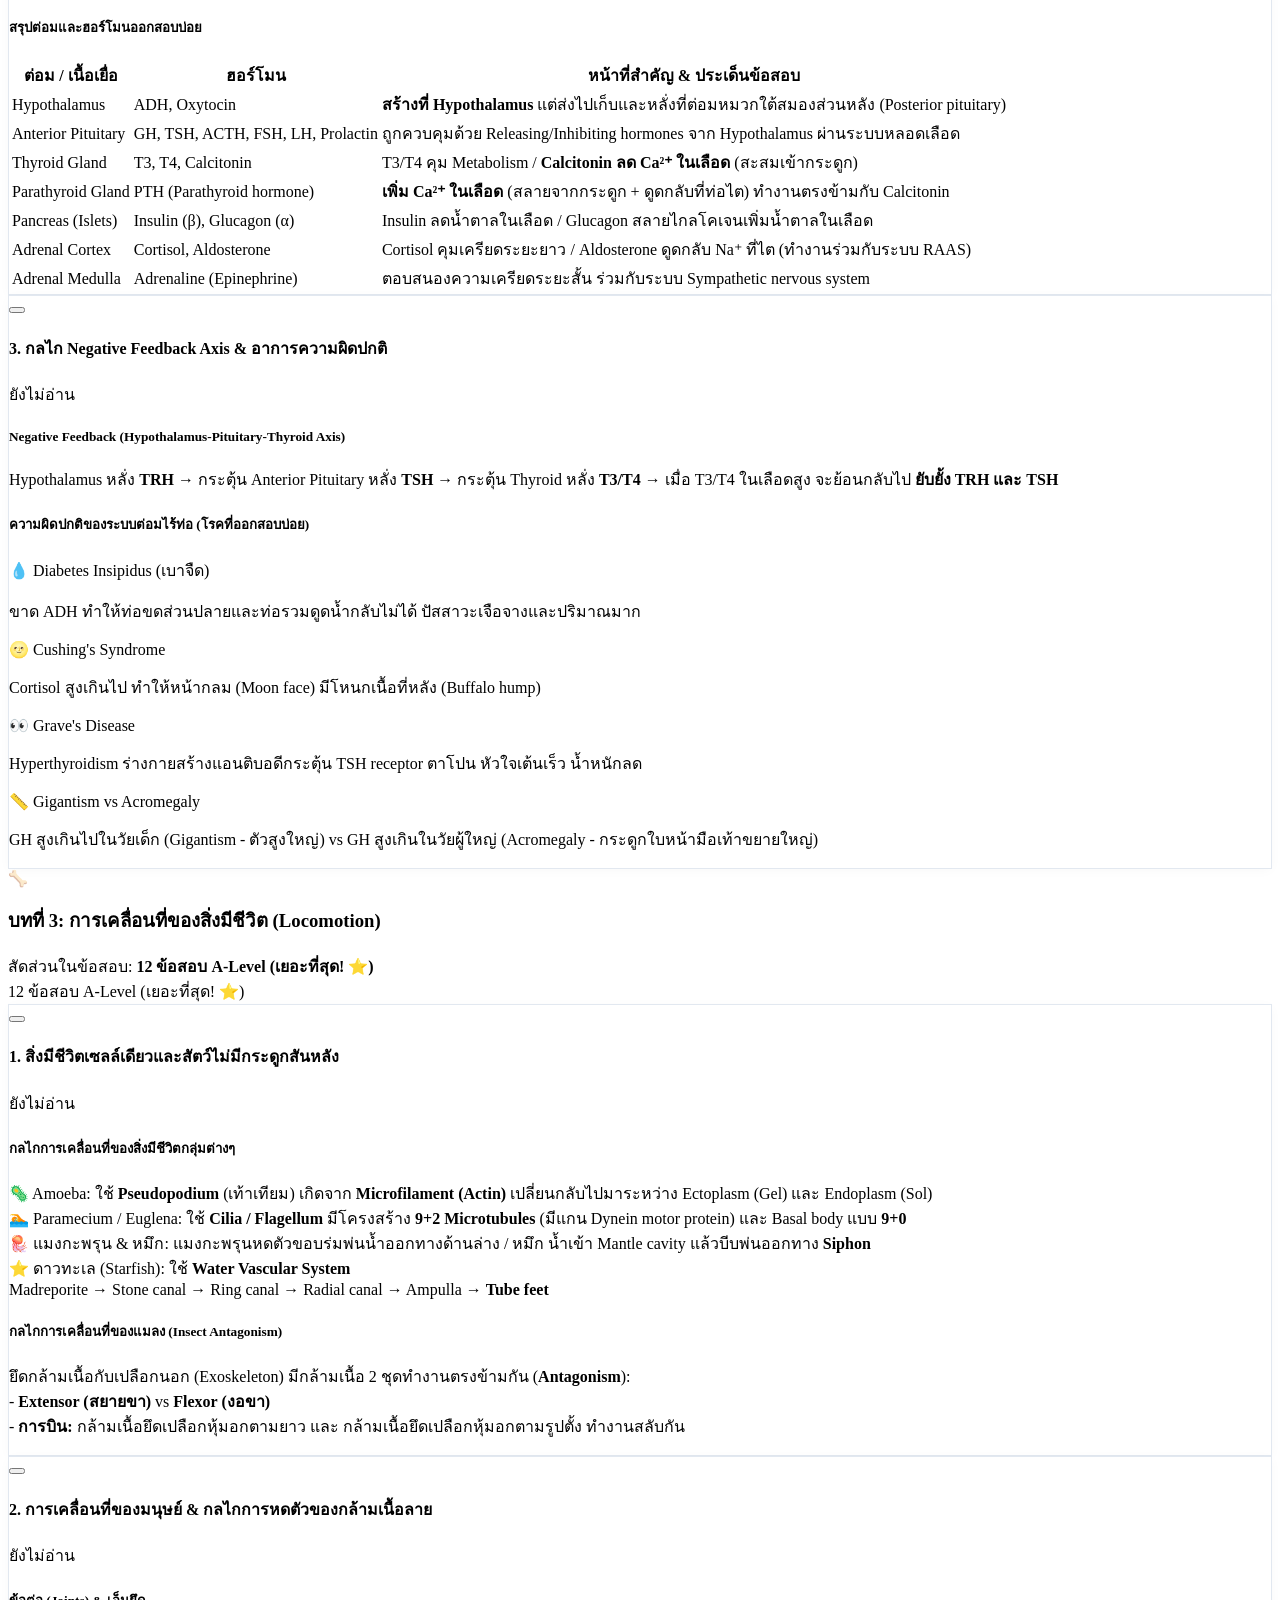
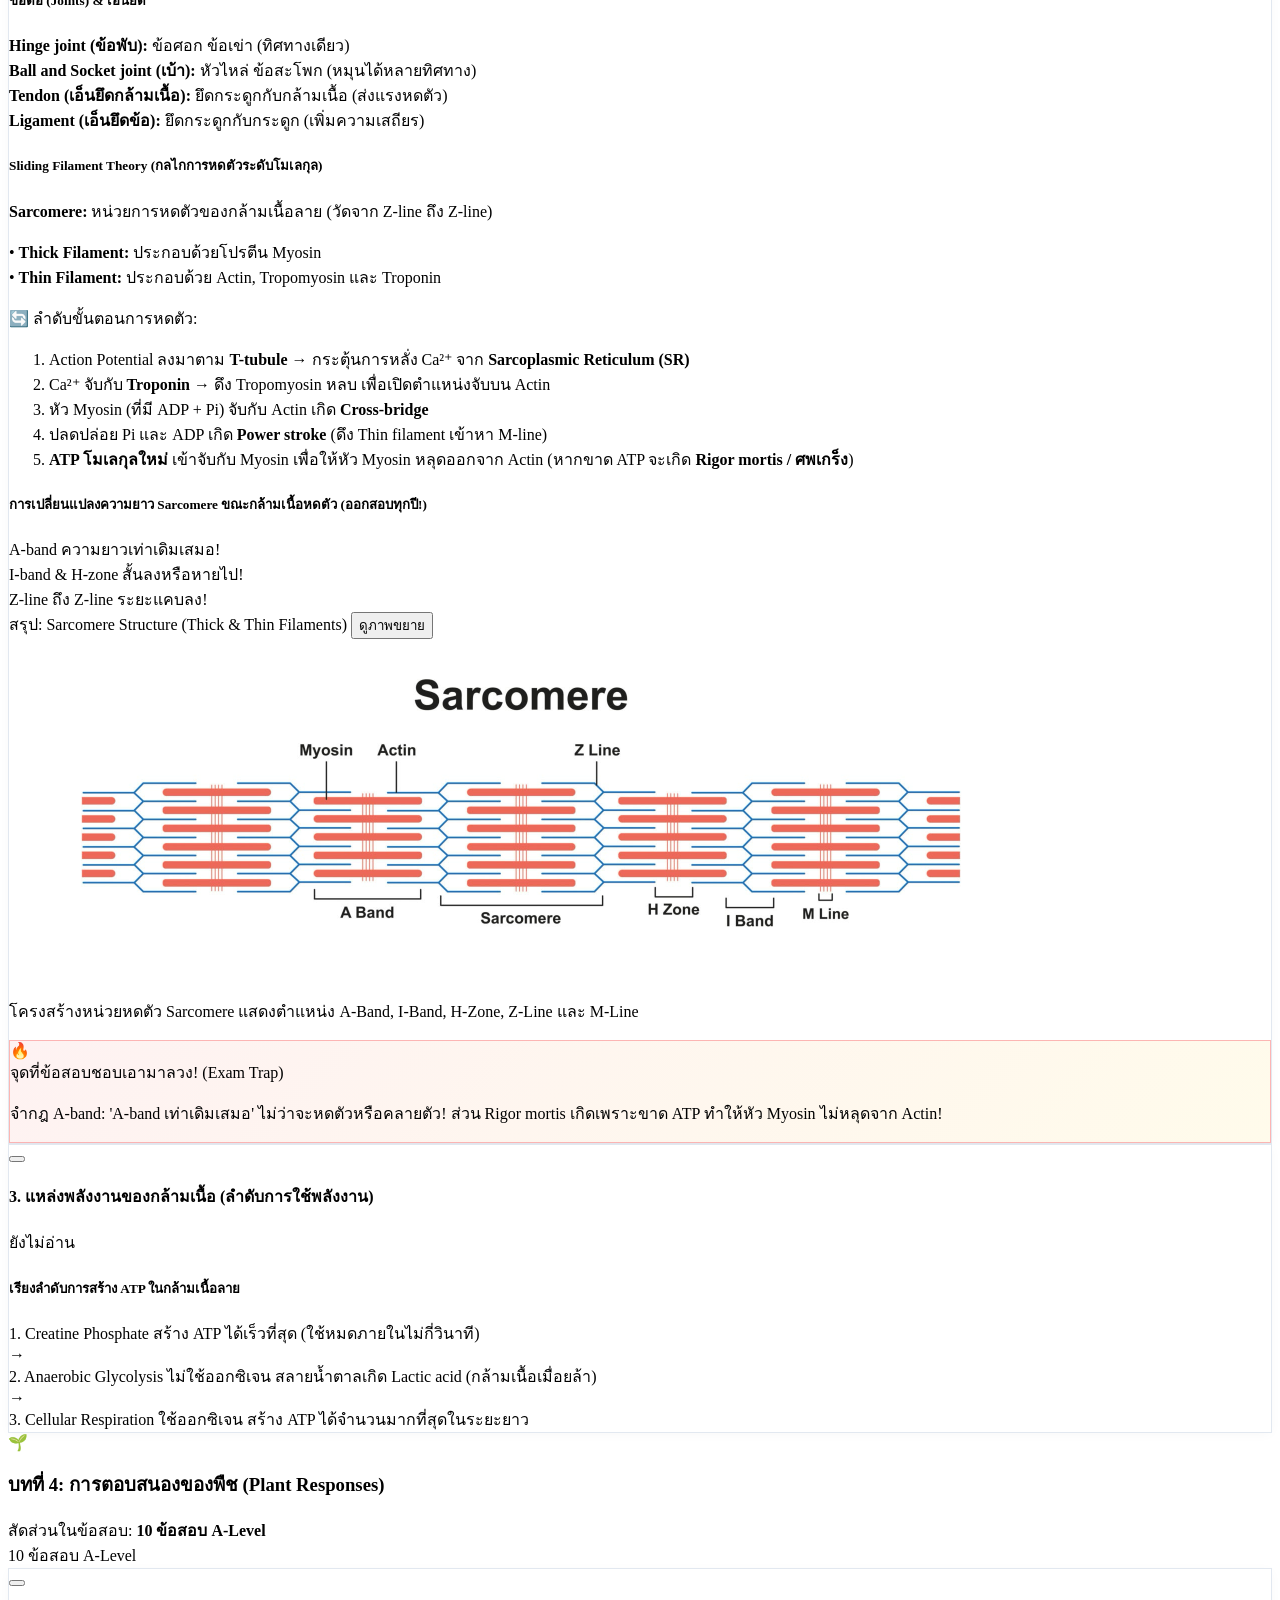
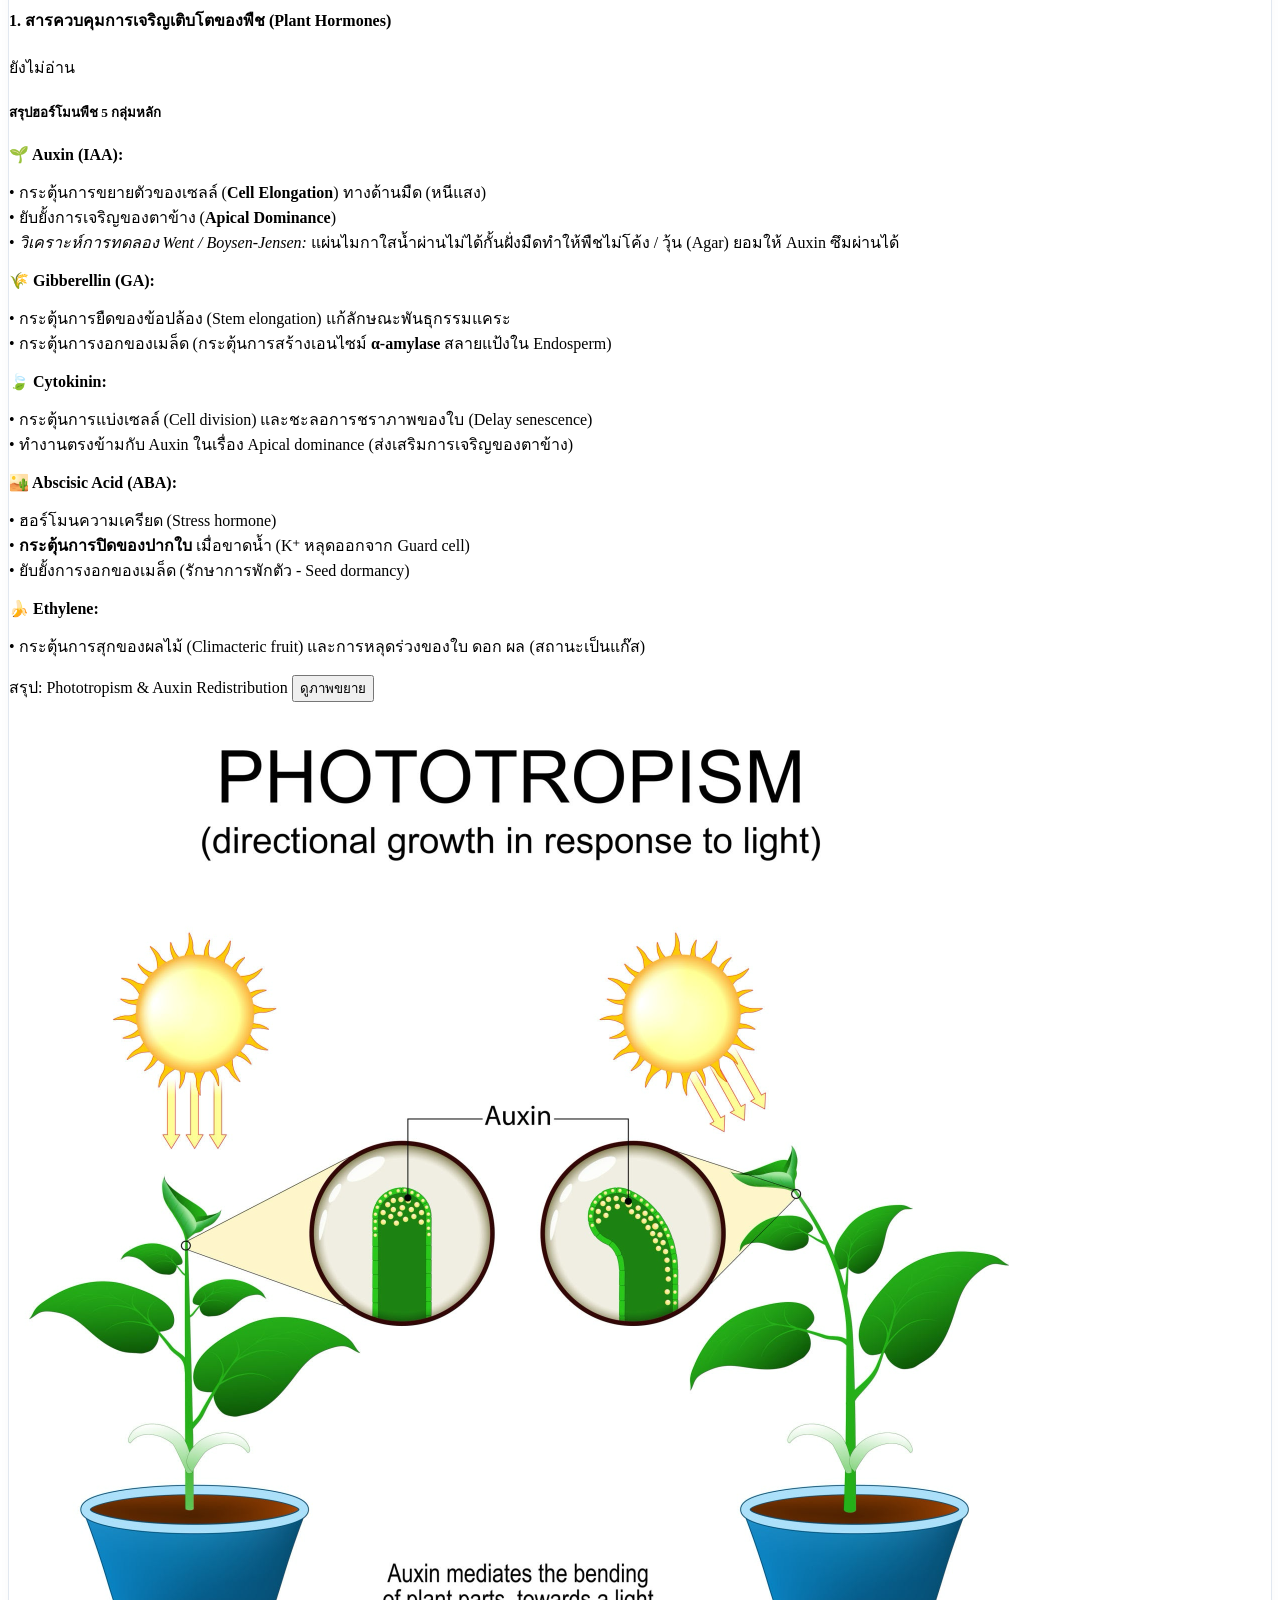
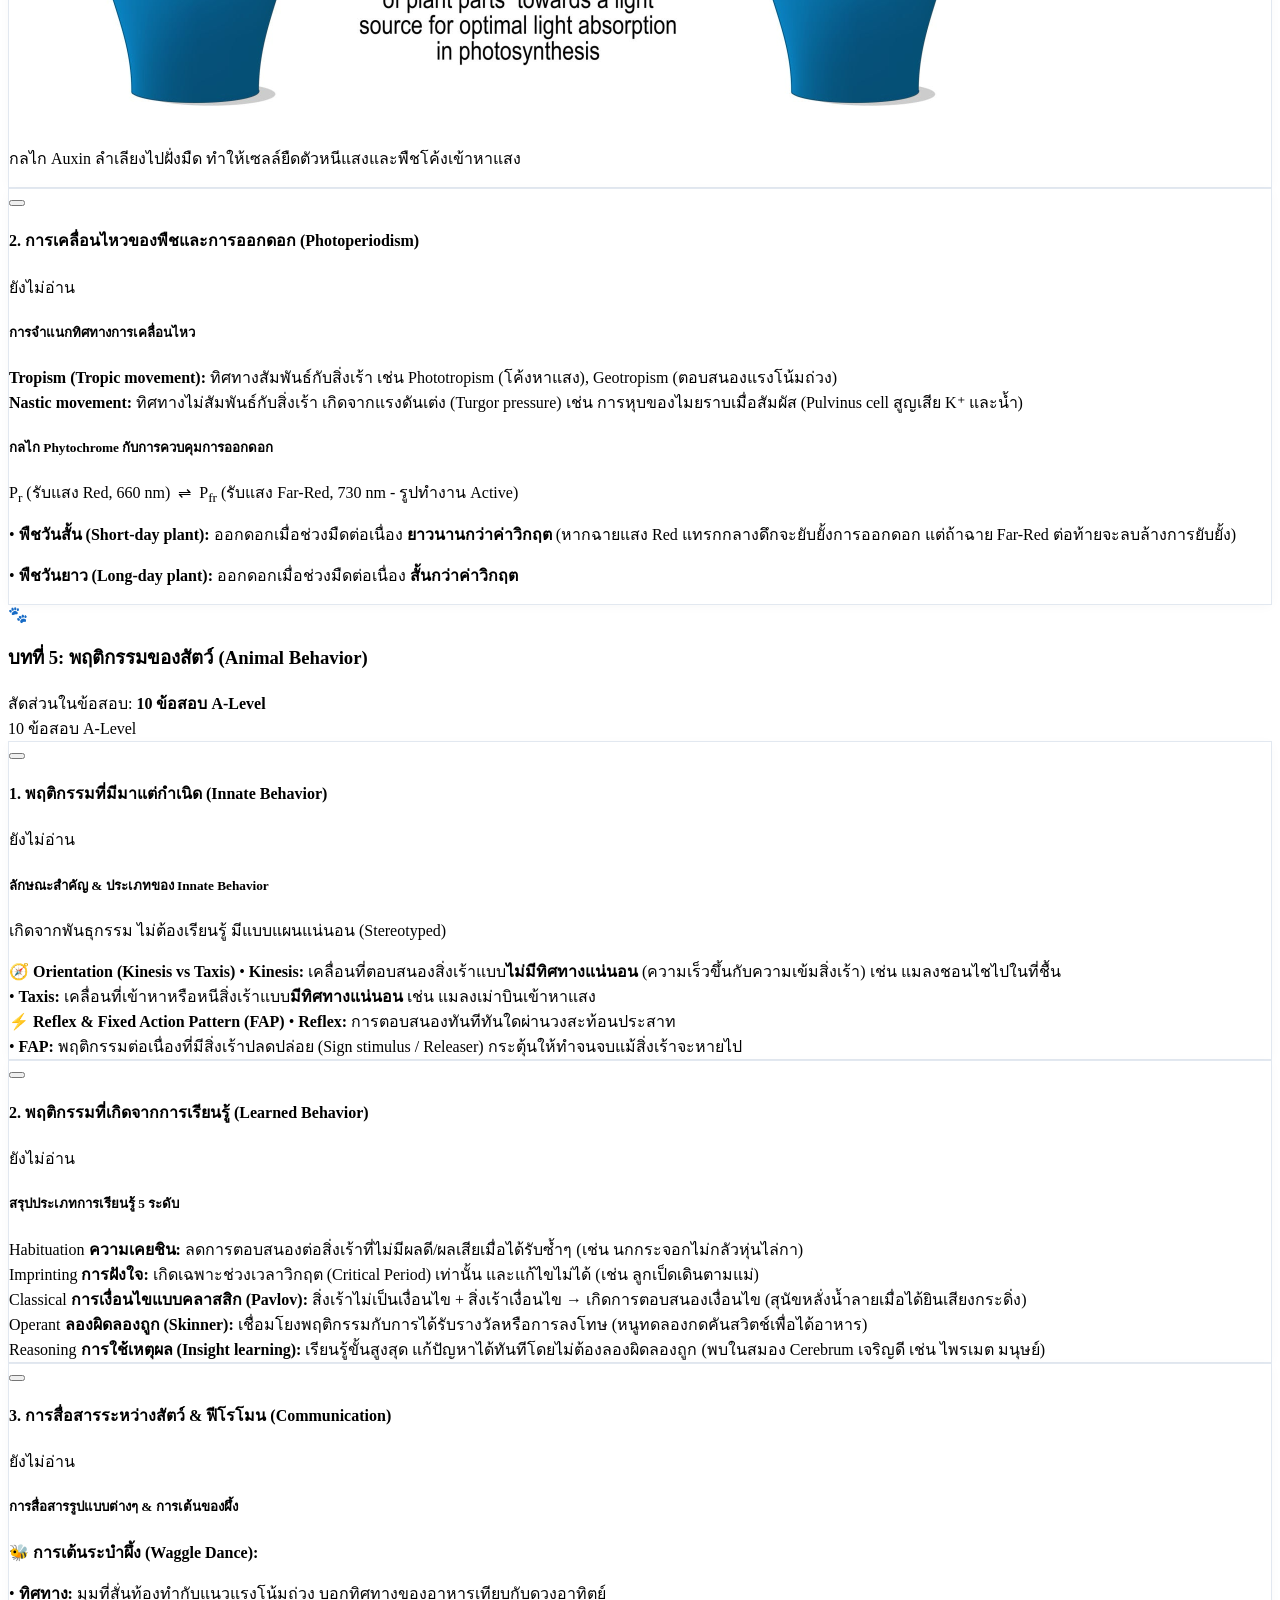
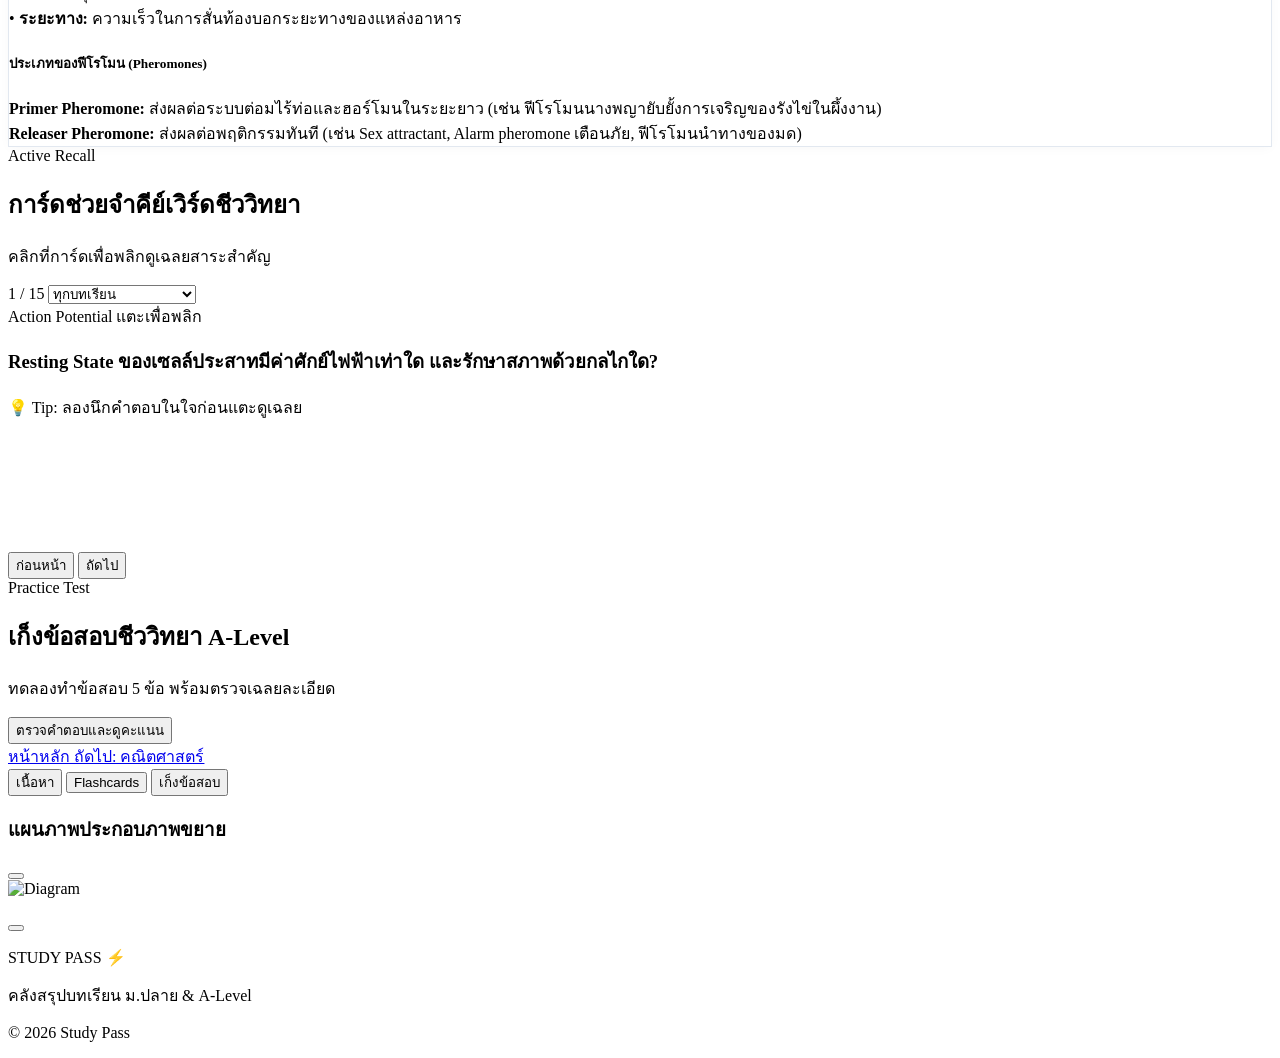
==== commit 39effd8e: "Upgrade all internal study pages: consistent design system, scannable layouts, step-by-step math for" ====
--- a/biology.html
+++ b/biology.html
@@ -3,13 +3,13 @@
 <head>
     <meta charset="UTF-8">
     <meta name="viewport" content="width=device-width, initial-scale=1.0, maximum-scale=5.0">
-    <title>BIO PASS ⚡ สรุปชีววิทยา ม.ปลาย Gen Z Note</title>
+    <title>STUDY PASS ⚡ | ชีววิทยา ม.ปลาย & A-Level</title>
     <!-- Tailwind CSS CDN -->
     <script src="https://cdn.tailwindcss.com"></script>
     <!-- Google Fonts: Prompt & Kanit & Plus Jakarta Sans -->
     <link rel="preconnect" href="https://fonts.googleapis.com">
     <link rel="preconnect" href="https://fonts.gstatic.com" crossorigin>
-    <link href="https://fonts.googleapis.com/css2?family=Kanit:wght@300;400;500;600;700&family=Plus+Jakarta+Sans:wght@400;600;700;800&family=Prompt:wght@300;400;500;600;700&display=swap" rel="stylesheet">
+    <link href="https://fonts.googleapis.com/css2?family=Kanit:wght@400;500;600;700;800&family=Plus+Jakarta+Sans:wght@500;600;700;800&family=Prompt:wght@400;500;600;700&display=swap" rel="stylesheet">
     <!-- Lucide Icons -->
     <script src="https://unpkg.com/lucide@latest"></script>
     <!-- Custom CSS -->
@@ -21,84 +21,64 @@
                     fontFamily: {
                         sans: ['Prompt', 'Kanit', 'Plus Jakarta Sans', 'sans-serif'],
                         display: ['Kanit', 'sans-serif'],
-                    },
-                    colors: {
-                        brand: {
-                            50: '#f0fdf4',
-                            100: '#dcfce7',
-                            500: '#10b981',
-                            600: '#059669',
-                            700: '#047857',
-                        }
                     }
                 }
             }
         }
     </script>
 </head>
-<body class="bg-slate-50 text-slate-900 min-h-screen font-sans selection:bg-emerald-500 selection:text-white pb-20 md:pb-8 overflow-x-hidden">
-
-    <!-- Sticky Glass Top Navigation -->
-    <header class="sticky top-0 z-40 backdrop-blur-xl bg-white/90 border-b border-slate-200/80 shadow-sm transition-all duration-300">
-        <div class="max-w-7xl mx-auto px-3 sm:px-6 lg:px-8">
-            <div class="h-14 sm:h-16 flex items-center justify-between gap-2 sm:gap-4">
+<body class="bg-[#fcfcfd] text-slate-900 min-h-screen font-sans selection:bg-emerald-500 selection:text-white pb-20 md:pb-8 overflow-x-hidden flex flex-col justify-between antialiased">
+
+    <!-- Sticky Navigation Bar -->
+    <header class="sticky top-0 z-40 backdrop-blur-md bg-white/90 border-b border-slate-200/80 transition-all">
+        <div class="max-w-6xl mx-auto px-4 sm:px-6 lg:px-8">
+            <div class="h-16 flex items-center justify-between gap-4">
                 
-                <!-- Back to Home & Logo / Brand -->
-                <div class="flex items-center gap-2.5 shrink-0">
-                    <a href="index.html" class="px-2.5 py-1.5 rounded-xl bg-slate-100 hover:bg-slate-200 text-slate-700 text-xs font-bold flex items-center gap-1 transition-all">
-                        <i data-lucide="arrow-left" class="w-4 h-4"></i>
-                        <span class="hidden sm:inline">หน้าหลัก</span>
+                <!-- Breadcrumb Brand -->
+                <div class="flex items-center gap-2">
+                    <a href="index.html" class="text-xs font-bold text-slate-500 hover:text-slate-900 transition-colors flex items-center gap-1">
+                        <i data-lucide="arrow-left" class="w-3.5 h-3.5"></i>
+                        <span>หน้าหลัก</span>
                     </a>
-                    <div class="flex items-center gap-2 cursor-pointer" onclick="scrollToTop()">
-                        <div class="w-9 h-9 sm:w-10 sm:h-10 rounded-2xl bg-gradient-to-tr from-emerald-500 via-teal-400 to-cyan-500 p-[2px] shadow-sm">
-                            <div class="w-full h-full bg-white rounded-[14px] flex items-center justify-center text-emerald-600 font-bold text-lg sm:text-xl">
-                                🧬
-                            </div>
-                        </div>
-                        <div>
-                            <div class="flex items-center gap-1.5">
-                                <span class="font-extrabold text-base sm:text-lg tracking-tight bg-clip-text text-transparent bg-gradient-to-r from-emerald-600 via-teal-600 to-cyan-600">BIO PASS</span>
-                                <span class="px-1.5 py-0.5 text-[9px] sm:text-[10px] font-bold bg-emerald-100 text-emerald-700 border border-emerald-300 rounded-full uppercase tracking-wider">A-Level</span>
-                            </div>
-                        </div>
-                    </div>
-                </div>
-
-                <!-- Desktop Search Engine -->
-                <div class="flex-1 max-w-md hidden md:block mx-2">
-                    <div class="relative">
-                        <i data-lucide="search" class="absolute left-3.5 top-1/2 -translate-y-1/2 w-4 h-4 text-slate-400"></i>
-                        <input type="text" id="searchInput" placeholder="ค้นหาคีย์เวิร์ด (เช่น Action Potential, Auxin...)" 
-                            class="w-full bg-slate-100/90 border border-slate-200 text-slate-800 text-xs sm:text-sm rounded-2xl pl-10 pr-4 py-2 focus:outline-none focus:bg-white focus:border-emerald-500 focus:ring-2 focus:ring-emerald-500/20 transition-all placeholder:text-slate-400">
-                        <button id="clearSearch" class="hidden absolute right-3 top-1/2 -translate-y-1/2 text-slate-400 hover:text-slate-600">
-                            <i data-lucide="x" class="w-4 h-4"></i>
+                    <span class="text-slate-300 text-xs">/</span>
+                    <a href="biology.html" class="font-extrabold text-base sm:text-lg tracking-tight text-slate-900 flex items-center gap-1.5">
+                        <span>STUDY PASS</span>
+                        <span class="px-2 py-0.5 rounded-md text-[10px] font-bold bg-emerald-100 text-emerald-800 border border-emerald-200">ชีววิทยา</span>
+                    </a>
+                </div>
+
+                <!-- Nav Links & Mode Switchers -->
+                <div class="flex items-center gap-2">
+                    <nav class="hidden md:flex items-center gap-1 mr-2 border-r border-slate-200 pr-3">
+                        <a href="biology.html" class="px-3 py-1.5 rounded-lg text-xs font-bold bg-emerald-50 text-emerald-800 border border-emerald-200">ชีววิทยา</a>
+                        <a href="math.html" class="px-3 py-1.5 rounded-lg text-xs font-semibold text-slate-600 hover:text-slate-900 hover:bg-slate-100 transition-all">คณิตศาสตร์</a>
+                        <a href="social.html" class="px-3 py-1.5 rounded-lg text-xs font-semibold text-slate-600 hover:text-slate-900 hover:bg-slate-100 transition-all">สังคมศึกษา</a>
+                    </nav>
+
+                    <!-- Desktop View Mode Buttons -->
+                    <div class="hidden md:flex items-center gap-1.5">
+                        <button onclick="toggleViewMode('notes')" id="btnViewNotes" class="view-tab-btn active px-3 py-1.5 rounded-xl text-xs font-bold flex items-center gap-1.5 bg-slate-900 text-white shadow-xs">
+                            <i data-lucide="book-open" class="w-3.5 h-3.5"></i>
+                            <span>เนื้อหา</span>
                         </button>
-                    </div>
-                </div>
-
-                <!-- View Modes (Desktop Version) -->
-                <div class="hidden md:flex items-center gap-2">
-                    <button onclick="toggleViewMode('notes')" id="btnViewNotes" class="view-tab-btn active px-3.5 py-1.5 rounded-xl text-xs font-bold flex items-center gap-1.5 bg-emerald-600 text-white shadow-md shadow-emerald-600/20">
-                        <i data-lucide="book-open" class="w-3.5 h-3.5"></i>
-                        <span>เนื้อหา</span>
-                    </button>
-                    <button onclick="toggleViewMode('flashcards')" id="btnViewFlashcards" class="view-tab-btn px-3.5 py-1.5 rounded-xl text-xs font-bold flex items-center gap-1.5 bg-white border border-slate-200 text-slate-700 hover:bg-slate-100 transition-all">
-                        <i data-lucide="sparkles" class="w-3.5 h-3.5 text-amber-500"></i>
-                        <span>การ์ดจำคีย์เวิร์ด</span>
-                    </button>
-                    <button onclick="toggleViewMode('quiz')" id="btnViewQuiz" class="view-tab-btn px-3.5 py-1.5 rounded-xl text-xs font-bold flex items-center gap-1.5 bg-white border border-slate-200 text-slate-700 hover:bg-slate-100 transition-all">
-                        <i data-lucide="brain-circuit" class="w-3.5 h-3.5 text-cyan-600"></i>
-                        <span>เก็งข้อสอบ</span>
-                    </button>
-                </div>
-            </div>
-
-            <!-- Mobile Search Engine Bar -->
-            <div class="md:hidden pb-2.5 pt-1">
+                        <button onclick="toggleViewMode('flashcards')" id="btnViewFlashcards" class="view-tab-btn px-3 py-1.5 rounded-xl text-xs font-bold flex items-center gap-1.5 bg-white border border-slate-200 text-slate-700 hover:bg-slate-100 transition-all">
+                            <i data-lucide="sparkles" class="w-3.5 h-3.5 text-amber-500"></i>
+                            <span>Flashcards</span>
+                        </button>
+                        <button onclick="toggleViewMode('quiz')" id="btnViewQuiz" class="view-tab-btn px-3 py-1.5 rounded-xl text-xs font-bold flex items-center gap-1.5 bg-white border border-slate-200 text-slate-700 hover:bg-slate-100 transition-all">
+                            <i data-lucide="target" class="w-3.5 h-3.5 text-indigo-500"></i>
+                            <span>เก็งข้อสอบ</span>
+                        </button>
+                    </div>
+                </div>
+            </div>
+
+            <!-- Mobile Search Bar -->
+            <div class="md:hidden pb-3 pt-1">
                 <div class="relative">
                     <i data-lucide="search" class="absolute left-3.5 top-1/2 -translate-y-1/2 w-4 h-4 text-slate-400"></i>
-                    <input type="text" id="searchInputMobile" placeholder="ค้นหาศัพท์ (เช่น Action Potential, Auxin, ADH)..." 
-                        class="w-full bg-slate-100 border border-slate-200 text-slate-800 text-xs rounded-xl pl-9 pr-8 py-2 focus:outline-none focus:bg-white focus:border-emerald-500 focus:ring-2 focus:ring-emerald-500/20 transition-all placeholder:text-slate-400">
+                    <input type="text" id="searchInputMobile" placeholder="ค้นหาศัพท์ (เช่น Action Potential, Auxin)..." 
+                        class="w-full bg-slate-100 border border-slate-200 text-slate-800 text-xs rounded-xl pl-9 pr-8 py-2 focus:outline-none focus:bg-white focus:border-emerald-500 transition-all placeholder:text-slate-400">
                     <button id="clearSearchMobile" class="hidden absolute right-3 top-1/2 -translate-y-1/2 text-slate-400 hover:text-slate-600">
                         <i data-lucide="x" class="w-3.5 h-3.5"></i>
                     </button>
@@ -107,64 +87,73 @@
         </div>
     </header>
 
-    <!-- Hero Section / Header Summary -->
-    <section class="relative overflow-hidden pt-5 pb-5 bg-white border-b border-slate-200/80">
-        <div class="absolute top-0 left-1/2 -translate-x-1/2 w-full max-w-4xl h-[250px] bg-gradient-to-tr from-emerald-100/50 via-teal-100/50 to-cyan-100/50 blur-[80px] pointer-events-none rounded-full"></div>
-        
-        <div class="max-w-7xl mx-auto px-3 sm:px-6 lg:px-8 relative z-10">
-            <div class="flex flex-col md:flex-row md:items-center justify-between gap-4 sm:gap-6">
-                <div>
-                    <div class="flex flex-wrap items-center gap-1.5 sm:gap-2 mb-2">
-                        <span class="px-2.5 py-0.5 rounded-full text-[11px] font-bold bg-emerald-100 text-emerald-800 border border-emerald-200 flex items-center gap-1.5">
-                            <span class="w-1.5 h-1.5 rounded-full bg-emerald-500 animate-pulse"></span>
-                            A-Level Bio 40 ข้อ
+    <!-- Page Header & Topic Bar -->
+    <section class="bg-white border-b border-slate-200/80 py-8 sm:py-10">
+        <div class="max-w-6xl mx-auto px-4 sm:px-6 lg:px-8">
+            <div class="flex flex-col md:flex-row md:items-end justify-between gap-6">
+                <div class="space-y-2">
+                    <div class="flex flex-wrap items-center gap-2">
+                        <span class="px-2.5 py-0.5 rounded-full text-[11px] font-bold bg-slate-100 text-slate-700 border border-slate-200">
+                            BIOLOGY A-LEVEL
                         </span>
-                        <span class="px-2.5 py-0.5 rounded-full text-[11px] font-bold bg-violet-100 text-violet-800 border border-violet-200">
-                            5 บทหลัก ม.ปลาย
+                        <span class="px-2.5 py-0.5 rounded-full text-[11px] font-bold bg-emerald-100 text-emerald-800 border border-emerald-200">
+                            40 ข้อสอบ A-Level
                         </span>
                     </div>
-                    <h1 class="text-xl sm:text-3xl font-extrabold tracking-tight text-slate-900 mb-1">
-                        สรุปชีววิทยา <span class="bg-clip-text text-transparent bg-gradient-to-r from-emerald-600 via-teal-600 to-cyan-600">ระบบประสาท ต่อมไร้ท่อ เคลื่อนที่ พืช พฤติกรรม</span>
+                    <h1 class="text-2xl sm:text-4xl font-extrabold text-slate-900 tracking-tight">
+                        สรุปชีววิทยา ม.ปลาย & A-Level
                     </h1>
                     <p class="text-slate-600 text-xs sm:text-sm max-w-2xl leading-relaxed">
-                        สรุปกระชับ รูปภาพประกอบชัดเจน ปรับขนาดเหมาะกับหน้าจอมือถือ สมาร์ตโฟน และแท็บเล็ตทุกรุ่น
+                        ระบบประสาท, ต่อมไร้ท่อ, การเคลื่อนที่ (12 ข้อ ⭐), ตอบสนองของพืช และพฤติกรรมสัตว์
                     </p>
                 </div>
 
-                <!-- Overall Progress Card -->
-                <div class="bg-slate-50 border border-slate-200/90 rounded-2xl p-3.5 min-w-[200px] shadow-sm">
-                    <div class="flex items-center justify-between mb-1.5">
-                        <span class="text-[11px] font-bold text-slate-600">ความคืบหน้าทบทวน</span>
-                        <span id="progressPercent" class="text-xs font-extrabold text-emerald-600">0%</span>
-                    </div>
-                    <div class="w-full bg-slate-200 rounded-full h-2 overflow-hidden mb-2">
-                        <div id="progressBar" class="bg-gradient-to-r from-emerald-500 to-teal-500 h-2 rounded-full transition-all duration-500 w-0"></div>
-                    </div>
-                    <div class="flex items-center justify-between text-[10px] text-slate-500">
-                        <span id="progressText">0 / 15 หัวข้อย่อย</span>
-                        <button onclick="resetProgress()" class="text-slate-400 hover:text-slate-600 underline">รีเซ็ต</button>
+                <!-- Desktop Search & Progress -->
+                <div class="flex flex-col sm:flex-row items-stretch sm:items-center gap-3">
+                    <div class="relative hidden md:block w-64">
+                        <i data-lucide="search" class="absolute left-3.5 top-1/2 -translate-y-1/2 w-4 h-4 text-slate-400"></i>
+                        <input type="text" id="searchInput" placeholder="ค้นหาคีย์เวิร์ด..." 
+                            class="w-full bg-slate-100 border border-slate-200 text-slate-800 text-xs rounded-xl pl-9 pr-8 py-2 focus:outline-none focus:bg-white focus:border-emerald-500 transition-all placeholder:text-slate-400">
+                        <button id="clearSearch" class="hidden absolute right-3 top-1/2 -translate-y-1/2 text-slate-400 hover:text-slate-600">
+                            <i data-lucide="x" class="w-3.5 h-3.5"></i>
+                        </button>
+                    </div>
+
+                    <!-- Progress Card -->
+                    <div class="bg-slate-50 border border-slate-200 rounded-xl p-3 min-w-[180px]">
+                        <div class="flex items-center justify-between text-xs font-bold mb-1">
+                            <span class="text-slate-600">ทบทวนแล้ว</span>
+                            <span id="progressPercent" class="text-emerald-700 font-extrabold">0%</span>
+                        </div>
+                        <div class="w-full bg-slate-200 rounded-full h-1.5 overflow-hidden mb-1">
+                            <div id="progressBar" class="bg-emerald-600 h-1.5 rounded-full transition-all duration-300 w-0"></div>
+                        </div>
+                        <div class="flex items-center justify-between text-[10px] text-slate-400">
+                            <span id="progressText">0 / 15 หัวข้อย่อย</span>
+                            <button onclick="resetProgress()" class="hover:text-slate-600 underline">รีเซ็ต</button>
+                        </div>
                     </div>
                 </div>
             </div>
 
             <!-- Chapter Navigation Tabs -->
-            <div class="flex items-center gap-1.5 sm:gap-2 overflow-x-auto py-3 mt-4 no-scrollbar border-t border-slate-100 touch-pan-x">
-                <button onclick="filterChapter('all')" class="chapter-tab-btn active px-3.5 py-1.5 sm:px-4 sm:py-2 rounded-xl text-xs font-bold whitespace-nowrap transition-all bg-emerald-600 text-white shadow-sm shrink-0">
+            <div class="flex items-center gap-1.5 overflow-x-auto py-3 mt-6 border-t border-slate-100 no-scrollbar touch-pan-x">
+                <button onclick="filterChapter('all')" class="chapter-tab-btn active px-3.5 py-1.5 rounded-xl text-xs font-bold whitespace-nowrap transition-all bg-slate-900 text-white shadow-xs shrink-0">
                     ✨ ทั้งหมด (40 ข้อ)
                 </button>
-                <button onclick="filterChapter(1)" class="chapter-tab-btn px-3.5 py-1.5 sm:px-4 sm:py-2 rounded-xl text-xs font-bold whitespace-nowrap transition-all bg-slate-100 text-slate-700 hover:bg-slate-200 shrink-0">
+                <button onclick="filterChapter(1)" class="chapter-tab-btn px-3.5 py-1.5 rounded-xl text-xs font-semibold whitespace-nowrap transition-all bg-slate-100 text-slate-700 hover:bg-slate-200 shrink-0">
                     🧠 บทที่ 1: ประสาท (3 ข้อ)
                 </button>
-                <button onclick="filterChapter(2)" class="chapter-tab-btn px-3.5 py-1.5 sm:px-4 sm:py-2 rounded-xl text-xs font-bold whitespace-nowrap transition-all bg-slate-100 text-slate-700 hover:bg-slate-200 shrink-0">
+                <button onclick="filterChapter(2)" class="chapter-tab-btn px-3.5 py-1.5 rounded-xl text-xs font-semibold whitespace-nowrap transition-all bg-slate-100 text-slate-700 hover:bg-slate-200 shrink-0">
                     🧪 บทที่ 2: ต่อมไร้ท่อ (5 ข้อ)
                 </button>
-                <button onclick="filterChapter(3)" class="chapter-tab-btn px-3.5 py-1.5 sm:px-4 sm:py-2 rounded-xl text-xs font-bold whitespace-nowrap transition-all bg-slate-100 text-slate-700 hover:bg-slate-200 shrink-0">
+                <button onclick="filterChapter(3)" class="chapter-tab-btn px-3.5 py-1.5 rounded-xl text-xs font-semibold whitespace-nowrap transition-all bg-slate-100 text-slate-700 hover:bg-slate-200 shrink-0">
                     🦴 บทที่ 3: เคลื่อนที่ (12 ข้อ ⭐)
                 </button>
-                <button onclick="filterChapter(4)" class="chapter-tab-btn px-3.5 py-1.5 sm:px-4 sm:py-2 rounded-xl text-xs font-bold whitespace-nowrap transition-all bg-slate-100 text-slate-700 hover:bg-slate-200 shrink-0">
+                <button onclick="filterChapter(4)" class="chapter-tab-btn px-3.5 py-1.5 rounded-xl text-xs font-semibold whitespace-nowrap transition-all bg-slate-100 text-slate-700 hover:bg-slate-200 shrink-0">
                     🌱 บทที่ 4: พืช (10 ข้อ)
                 </button>
-                <button onclick="filterChapter(5)" class="chapter-tab-btn px-3.5 py-1.5 sm:px-4 sm:py-2 rounded-xl text-xs font-bold whitespace-nowrap transition-all bg-slate-100 text-slate-700 hover:bg-slate-200 shrink-0">
+                <button onclick="filterChapter(5)" class="chapter-tab-btn px-3.5 py-1.5 rounded-xl text-xs font-semibold whitespace-nowrap transition-all bg-slate-100 text-slate-700 hover:bg-slate-200 shrink-0">
                     🐾 บทที่ 5: พฤติกรรม (10 ข้อ)
                 </button>
             </div>
@@ -172,29 +161,27 @@
     </section>
 
     <!-- Main Content Container -->
-    <main class="max-w-7xl mx-auto px-3 sm:px-6 lg:px-8 py-6">
+    <main class="max-w-6xl mx-auto px-4 sm:px-6 lg:px-8 py-8 flex-1">
 
         <!-- VIEW MODE 1: NOTES -->
-        <div id="viewNotes" class="view-content space-y-8 sm:space-y-12">
-            <!-- Dynamic Chapters Container -->
+        <div id="viewNotes" class="view-content space-y-10">
+            <!-- Dynamic Chapters Container rendered by app.js -->
         </div>
 
         <!-- VIEW MODE 2: FLASHCARDS -->
         <div id="viewFlashcards" class="view-content hidden">
-            <div class="max-w-2xl mx-auto text-center space-y-5">
-                <div>
-                    <span class="px-3 py-1 rounded-full text-xs font-bold bg-amber-100 text-amber-800 border border-amber-300">
-                        ⚡ Active Recall Flashcards
-                    </span>
-                    <h2 class="text-xl sm:text-2xl font-bold text-slate-900 mt-2">การ์ดช่วยจำคีย์เวิร์ดออกสอบบ่อย</h2>
-                    <p class="text-slate-500 text-xs sm:text-sm">แตะที่การ์ดเพื่อดูเฉลยคีย์เวิร์ดหลัก</p>
+            <div class="max-w-xl mx-auto text-center space-y-6">
+                <div class="space-y-1">
+                    <span class="text-xs font-bold text-amber-600 uppercase tracking-wider">Active Recall</span>
+                    <h2 class="text-2xl font-extrabold text-slate-900">การ์ดช่วยจำคีย์เวิร์ดชีววิทยา</h2>
+                    <p class="text-slate-500 text-xs">คลิกที่การ์ดเพื่อพลิกดูเฉลยสาระสำคัญ</p>
                 </div>
 
                 <!-- Flashcard Category Selector & Counter -->
-                <div class="flex items-center justify-between text-xs text-slate-500 px-2">
-                    <span id="flashcardCounter" class="font-bold text-emerald-700">1 / 15</span>
-                    <select id="flashcardCategory" onchange="filterFlashcards(this.value)" class="bg-white border border-slate-200 text-slate-700 text-xs rounded-xl px-3 py-1.5 focus:outline-none focus:ring-2 focus:ring-emerald-500/20">
-                        <option value="all">ทุกบท</option>
+                <div class="flex items-center justify-between text-xs text-slate-500 px-1">
+                    <span id="flashcardCounter" class="font-bold text-slate-900">1 / 15</span>
+                    <select id="flashcardCategory" onchange="filterFlashcards(this.value)" class="bg-white border border-slate-200 text-slate-700 text-xs rounded-xl px-3 py-1.5 focus:outline-none focus:border-emerald-500">
+                        <option value="all">ทุกบทเรียน</option>
                         <option value="1">บทที่ 1: ระบบประสาท</option>
                         <option value="2">บทที่ 2: ต่อมไร้ท่อ</option>
                         <option value="3">บทที่ 3: การเคลื่อนที่</option>
@@ -204,20 +191,20 @@
                 </div>
 
                 <!-- The Flip Card Container -->
-                <div class="perspective-1000 min-h-[340px] sm:min-h-[320px]">
-                    <div id="flashcard" onclick="flipCard()" class="card-inner cursor-pointer relative w-full min-h-[340px] sm:min-h-[320px] rounded-3xl border border-slate-200 bg-white p-5 sm:p-8 shadow-sm hover:shadow-md flex flex-col justify-between transition-transform duration-500 select-none touch-manipulation">
+                <div class="perspective-1000 min-h-[300px]">
+                    <div id="flashcard" onclick="flipCard()" class="card-inner cursor-pointer relative w-full min-h-[300px] rounded-2xl border border-slate-200 bg-white p-6 sm:p-8 shadow-xs hover:border-slate-300 transition-all duration-300 select-none flex flex-col justify-between">
                         <!-- Front Face -->
-                        <div class="card-front flex flex-col justify-between h-full min-h-[300px]">
+                        <div class="card-front flex flex-col justify-between h-full min-h-[260px]">
                             <div class="flex justify-between items-start">
-                                <span id="fcTag" class="px-2.5 py-1 rounded-xl text-[10px] sm:text-[11px] font-bold bg-emerald-100 text-emerald-800 border border-emerald-200">
+                                <span id="fcTag" class="px-2.5 py-1 rounded-lg text-[11px] font-bold bg-emerald-50 text-emerald-800 border border-emerald-200">
                                     Action Potential
                                 </span>
-                                <span class="text-slate-400 text-xs flex items-center gap-1 font-medium">
+                                <span class="text-slate-400 text-xs font-medium flex items-center gap-1">
                                     <i data-lucide="rotate-cw" class="w-3.5 h-3.5"></i> แตะเพื่อพลิก
                                 </span>
                             </div>
-                            <div class="my-auto py-4 sm:py-6">
-                                <h3 id="fcQuestion" class="text-lg sm:text-2xl font-extrabold text-slate-900 leading-relaxed">
+                            <div class="my-auto py-4">
+                                <h3 id="fcQuestion" class="text-lg sm:text-xl font-extrabold text-slate-900 leading-relaxed">
                                      Resting State ของเซลล์ประสาทมีค่าศักย์ไฟฟ้าเท่าใด และรักษาสภาพด้วยกลไกใด?
                                 </h3>
                             </div>
@@ -227,16 +214,16 @@
                         </div>
                         
                         <!-- Back Face -->
-                        <div class="card-back absolute inset-0 rounded-3xl bg-slate-900 text-white p-5 sm:p-8 shadow-xl flex flex-col justify-between text-left h-full min-h-[300px]">
+                        <div class="card-back absolute inset-0 rounded-2xl bg-slate-900 text-white p-6 sm:p-8 shadow-md flex flex-col justify-between text-left h-full min-h-[260px]">
                             <div class="flex justify-between items-start">
-                                <span class="px-2.5 py-1 rounded-xl text-[10px] sm:text-[11px] font-bold bg-emerald-400 text-slate-950">
+                                <span class="px-2.5 py-1 rounded-lg text-[11px] font-bold bg-emerald-500 text-slate-950">
                                     เฉลย & สรุปสาระสำคัญ
                                 </span>
-                                <span class="text-slate-300 text-xs flex items-center gap-1 font-medium">
-                                    <i data-lucide="check-circle-2" class="w-3.5 h-3.5 text-emerald-400"></i> ได้คำตอบไหม?
+                                <span class="text-slate-400 text-xs font-medium">
+                                    <i data-lucide="check-circle-2" class="w-3.5 h-3.5 text-emerald-400 inline"></i>
                                 </span>
                             </div>
-                            <div class="my-auto py-3 sm:py-4 space-y-2">
+                            <div class="my-auto py-3 space-y-2">
                                 <p id="fcAnswer" class="text-sm sm:text-base text-slate-100 leading-relaxed font-medium">
                                     -70 mV โดยอาศัย Na⁺/K⁺ pump (สูบ 3Na⁺ ออก, 2K⁺ เข้า) ร่วมกับ K⁺ leak channel
                                 </p>
@@ -244,8 +231,8 @@
                                     📌 ข้อสอบชอบลวง: Na+/K+ pump ใช้ ATP (Active Transport)
                                 </div>
                             </div>
-                            <div class="flex justify-between text-[11px] text-slate-400 border-t border-slate-800 pt-2.5">
-                                <span>แตะอีกครั้งเพื่อกลับไปที่คำถาม</span>
+                            <div class="text-[11px] text-slate-400 border-t border-slate-800 pt-2">
+                                แตะอีกครั้งเพื่อกลับไปที่คำถาม
                             </div>
                         </div>
                     </div>
@@ -253,10 +240,10 @@
 
                 <!-- Navigation Buttons -->
                 <div class="flex items-center justify-center gap-3 pt-2">
-                    <button onclick="prevFlashcard()" class="px-4 py-2.5 sm:px-5 sm:py-3 rounded-2xl bg-white border border-slate-200 hover:bg-slate-100 text-slate-700 font-bold text-xs sm:text-sm flex items-center gap-1.5 shadow-sm active:scale-95">
+                    <button onclick="prevFlashcard()" class="px-5 py-2.5 rounded-xl bg-white border border-slate-200 hover:bg-slate-100 text-slate-700 font-bold text-xs flex items-center gap-1.5 shadow-2xs">
                         <i data-lucide="chevron-left" class="w-4 h-4"></i> ก่อนหน้า
                     </button>
-                    <button onclick="nextFlashcard()" class="px-6 py-2.5 sm:px-7 sm:py-3 rounded-2xl bg-emerald-600 hover:bg-emerald-500 text-white font-extrabold text-xs sm:text-sm flex items-center gap-1.5 shadow-md shadow-emerald-600/20 active:scale-95">
+                    <button onclick="nextFlashcard()" class="px-6 py-2.5 rounded-xl bg-slate-900 hover:bg-slate-800 text-white font-bold text-xs flex items-center gap-1.5 shadow-2xs">
                         ถัดไป <i data-lucide="chevron-right" class="w-4 h-4"></i>
                     </button>
                 </div>
@@ -264,73 +251,84 @@
         </div>
 
         <!-- VIEW MODE 3: QUIZ -->
-        <div id="viewQuiz" class="view-content hidden max-w-3xl mx-auto space-y-6 sm:space-y-8">
-            <div class="text-center space-y-2">
-                <span class="px-3 py-1 rounded-full text-xs font-bold bg-cyan-100 text-cyan-800 border border-cyan-200">
-                    🎯 Practice Test
-                </span>
-                <h2 class="text-xl sm:text-2xl font-bold text-slate-900">ทดสอบความพร้อมจับจุดข้อสอบ</h2>
-                <p class="text-slate-500 text-xs sm:text-sm">ทดลองทำข้อสอบประยุกต์ 5 ข้อ พร้อมคำอธิบายละเอียด</p>
-            </div>
-
-            <div id="quizContainer" class="space-y-4 sm:space-y-6">
-                <!-- Quiz Cards rendered dynamically -->
-            </div>
-
-            <div class="bg-white border border-slate-200 rounded-3xl p-5 sm:p-6 text-center shadow-md space-y-3">
-                <button onclick="checkQuizAnswers()" class="w-full sm:w-auto px-8 py-3.5 rounded-2xl bg-gradient-to-r from-cyan-600 to-emerald-600 hover:from-cyan-500 hover:to-emerald-500 text-white font-extrabold text-sm sm:text-base shadow-lg shadow-emerald-600/20 transition-all active:scale-95">
-                    ตรวจคำตอบและดูคะแนน 🚀
-                </button>
-                <div id="quizScoreResult" class="hidden text-lg sm:text-xl font-bold text-emerald-700 mt-3 animate-fade-in"></div>
-            </div>
-        </div>
+        <div id="viewQuiz" class="view-content hidden max-w-2xl mx-auto space-y-6">
+            <div class="text-center space-y-1">
+                <span class="text-xs font-bold text-indigo-600 uppercase tracking-wider">Practice Test</span>
+                <h2 class="text-2xl font-extrabold text-slate-900">เก็งข้อสอบชีววิทยา A-Level</h2>
+                <p class="text-slate-500 text-xs">ทดลองทำข้อสอบ 5 ข้อ พร้อมตรวจเฉลยละเอียด</p>
+            </div>
+
+            <div id="quizContainer" class="space-y-4">
+                <!-- Quiz Cards rendered dynamically by app.js -->
+            </div>
+
+            <div class="bg-white border border-slate-200/90 rounded-2xl p-6 text-center space-y-3">
+                <button onclick="checkQuizAnswers()" class="w-full sm:w-auto px-8 py-3 rounded-xl bg-slate-900 hover:bg-emerald-600 text-white font-bold text-sm shadow-2xs transition-all">
+                    ตรวจคำตอบและดูคะแนน
+                </button>
+                <div id="quizScoreResult" class="hidden text-base font-extrabold text-emerald-700 mt-2"></div>
+            </div>
+        </div>
+
+        <!-- Bottom Page Navigation -->
+        <section class="pt-12 border-t border-slate-200 mt-16 flex items-center justify-between gap-4 text-xs font-bold">
+            <a href="index.html" class="px-4 py-2.5 rounded-xl bg-slate-100 hover:bg-slate-200 text-slate-700 transition-all flex items-center gap-1.5">
+                <i data-lucide="arrow-left" class="w-4 h-4"></i>
+                <span>หน้าหลัก</span>
+            </a>
+            <a href="math.html" class="px-4 py-2.5 rounded-xl bg-slate-900 hover:bg-slate-800 text-white transition-all flex items-center gap-1.5">
+                <span>ถัดไป: คณิตศาสตร์</span>
+                <i data-lucide="arrow-right" class="w-4 h-4"></i>
+            </a>
+        </section>
 
     </main>
 
-    <!-- Mobile Fixed Bottom Navigation Bar -->
-    <nav class="md:hidden fixed bottom-0 left-0 right-0 z-40 bg-white/95 backdrop-blur-lg border-t border-slate-200 py-2 px-4 shadow-lg flex items-center justify-around">
-        <button onclick="toggleViewMode('notes')" id="mBtnNotes" class="flex flex-col items-center gap-1 text-[11px] font-bold text-emerald-600">
+    <!-- Mobile Bottom Navigation Bar -->
+    <nav class="md:hidden fixed bottom-0 left-0 right-0 z-40 bg-white/95 backdrop-blur-md border-t border-slate-200 py-2 px-4 shadow-lg flex items-center justify-around">
+        <button onclick="toggleViewMode('notes')" id="mBtnNotes" class="flex flex-col items-center gap-1 text-[11px] font-bold text-emerald-700">
             <i data-lucide="book-open" class="w-5 h-5"></i>
             <span>เนื้อหา</span>
         </button>
-        <button onclick="toggleViewMode('flashcards')" id="mBtnFlashcards" class="flex flex-col items-center gap-1 text-[11px] font-bold text-slate-500 hover:text-slate-800">
+        <button onclick="toggleViewMode('flashcards')" id="mBtnFlashcards" class="flex flex-col items-center gap-1 text-[11px] font-semibold text-slate-500 hover:text-slate-800">
             <i data-lucide="sparkles" class="w-5 h-5"></i>
-            <span>การ์ดช่วยจำ</span>
+            <span>Flashcards</span>
         </button>
-        <button onclick="toggleViewMode('quiz')" id="mBtnQuiz" class="flex flex-col items-center gap-1 text-[11px] font-bold text-slate-500 hover:text-slate-800">
-            <i data-lucide="brain-circuit" class="w-5 h-5"></i>
+        <button onclick="toggleViewMode('quiz')" id="mBtnQuiz" class="flex flex-col items-center gap-1 text-[11px] font-semibold text-slate-500 hover:text-slate-800">
+            <i data-lucide="target" class="w-5 h-5"></i>
             <span>เก็งข้อสอบ</span>
         </button>
     </nav>
 
     <!-- IMAGE MODAL VIEWER -->
-    <div id="imageModal" class="fixed inset-0 z-50 bg-slate-900/80 backdrop-blur-md hidden flex items-center justify-center p-3">
-        <div class="relative max-w-5xl w-full bg-white border border-slate-200 rounded-3xl p-3 sm:p-6 overflow-hidden shadow-2xl flex flex-col max-h-[94vh]">
+    <div id="imageModal" class="fixed inset-0 z-50 bg-slate-900/80 backdrop-blur-sm hidden flex items-center justify-center p-3">
+        <div class="relative max-w-4xl w-full bg-white border border-slate-200 rounded-2xl p-4 overflow-hidden shadow-xl flex flex-col max-h-[94vh]">
             <div class="flex items-center justify-between border-b border-slate-200 pb-2.5 mb-3">
-                <h3 id="modalTitle" class="text-xs sm:text-base font-bold text-slate-900 flex items-center gap-2">
-                    <i data-lucide="image" class="w-4 h-4 sm:w-5 sm:h-5 text-emerald-600"></i> แผนภาพประกอบภาพขยาย
+                <h3 id="modalTitle" class="text-xs sm:text-sm font-bold text-slate-900 flex items-center gap-2">
+                    <i data-lucide="image" class="w-4 h-4 text-emerald-600"></i> แผนภาพประกอบภาพขยาย
                 </h3>
-                <button onclick="closeImageModal()" class="w-8 h-8 rounded-full bg-slate-100 text-slate-600 hover:text-slate-900 flex items-center justify-center transition-all">
+                <button onclick="closeImageModal()" class="w-7 h-7 rounded-full bg-slate-100 text-slate-600 hover:text-slate-900 flex items-center justify-center transition-all">
                     <i data-lucide="x" class="w-4 h-4"></i>
                 </button>
             </div>
-            <div class="flex-1 overflow-auto flex items-center justify-center p-2 bg-slate-50 rounded-2xl border border-slate-200">
-                <img id="modalImage" src="" alt="Diagram" class="max-h-[75vh] w-full object-contain rounded-xl">
-            </div>
-            <p id="modalCaption" class="text-[11px] sm:text-xs text-slate-600 text-center font-medium mt-2"></p>
+            <div class="flex-1 overflow-auto flex items-center justify-center p-2 bg-slate-50 rounded-xl border border-slate-200">
+                <img id="modalImage" src="" alt="Diagram" class="max-h-[75vh] w-full object-contain rounded-lg">
+            </div>
+            <p id="modalCaption" class="text-[11px] text-slate-600 text-center font-medium mt-2"></p>
         </div>
     </div>
 
-    <!-- Quick Back To Top Floating Button -->
-    <button onclick="scrollToTop()" id="btnBackToTop" class="fixed bottom-16 md:bottom-6 right-4 md:right-6 z-30 w-10 h-10 sm:w-12 sm:h-12 rounded-2xl bg-emerald-600 text-white font-bold shadow-lg shadow-emerald-600/30 flex items-center justify-center transition-all duration-300 opacity-0 pointer-events-none hover:scale-105 active:scale-95">
-        <i data-lucide="arrow-up" class="w-5 h-5 sm:w-6 sm:h-6"></i>
+    <!-- Floating Back to Top Button -->
+    <button onclick="scrollToTop()" id="btnBackToTop" class="fixed bottom-16 md:bottom-6 right-4 md:right-6 z-30 w-10 h-10 rounded-xl bg-slate-900 text-white font-bold shadow-md flex items-center justify-center transition-all duration-300 opacity-0 pointer-events-none hover:scale-105 active:scale-95">
+        <i data-lucide="arrow-up" class="w-5 h-5"></i>
     </button>
 
     <!-- Footer -->
-    <footer class="border-t border-slate-200 bg-white py-6 text-center text-[11px] sm:text-xs text-slate-500 mb-12 md:mb-0">
-        <div class="max-w-7xl mx-auto px-4">
-            <p class="font-bold text-slate-700">BIO PASS ⚡ สรุปชีววิทยาสำหรับการสอบ A-Level / TPAT3</p>
-            <p class="mt-1 text-slate-500">Gen Z Minimal Light UX/UI • Mobile Responsive Complete</p>
+    <footer class="border-t border-slate-200 bg-white py-8 text-center text-xs text-slate-500 mb-12 md:mb-0">
+        <div class="max-w-6xl mx-auto px-4 space-y-1.5">
+            <p class="font-extrabold text-slate-900 text-sm">STUDY PASS ⚡</p>
+            <p class="text-slate-600 font-medium">คลังสรุปบทเรียน ม.ปลาย & A-Level</p>
+            <p class="text-slate-400 text-[11px] pt-1">© 2026 Study Pass</p>
         </div>
     </footer>
 
